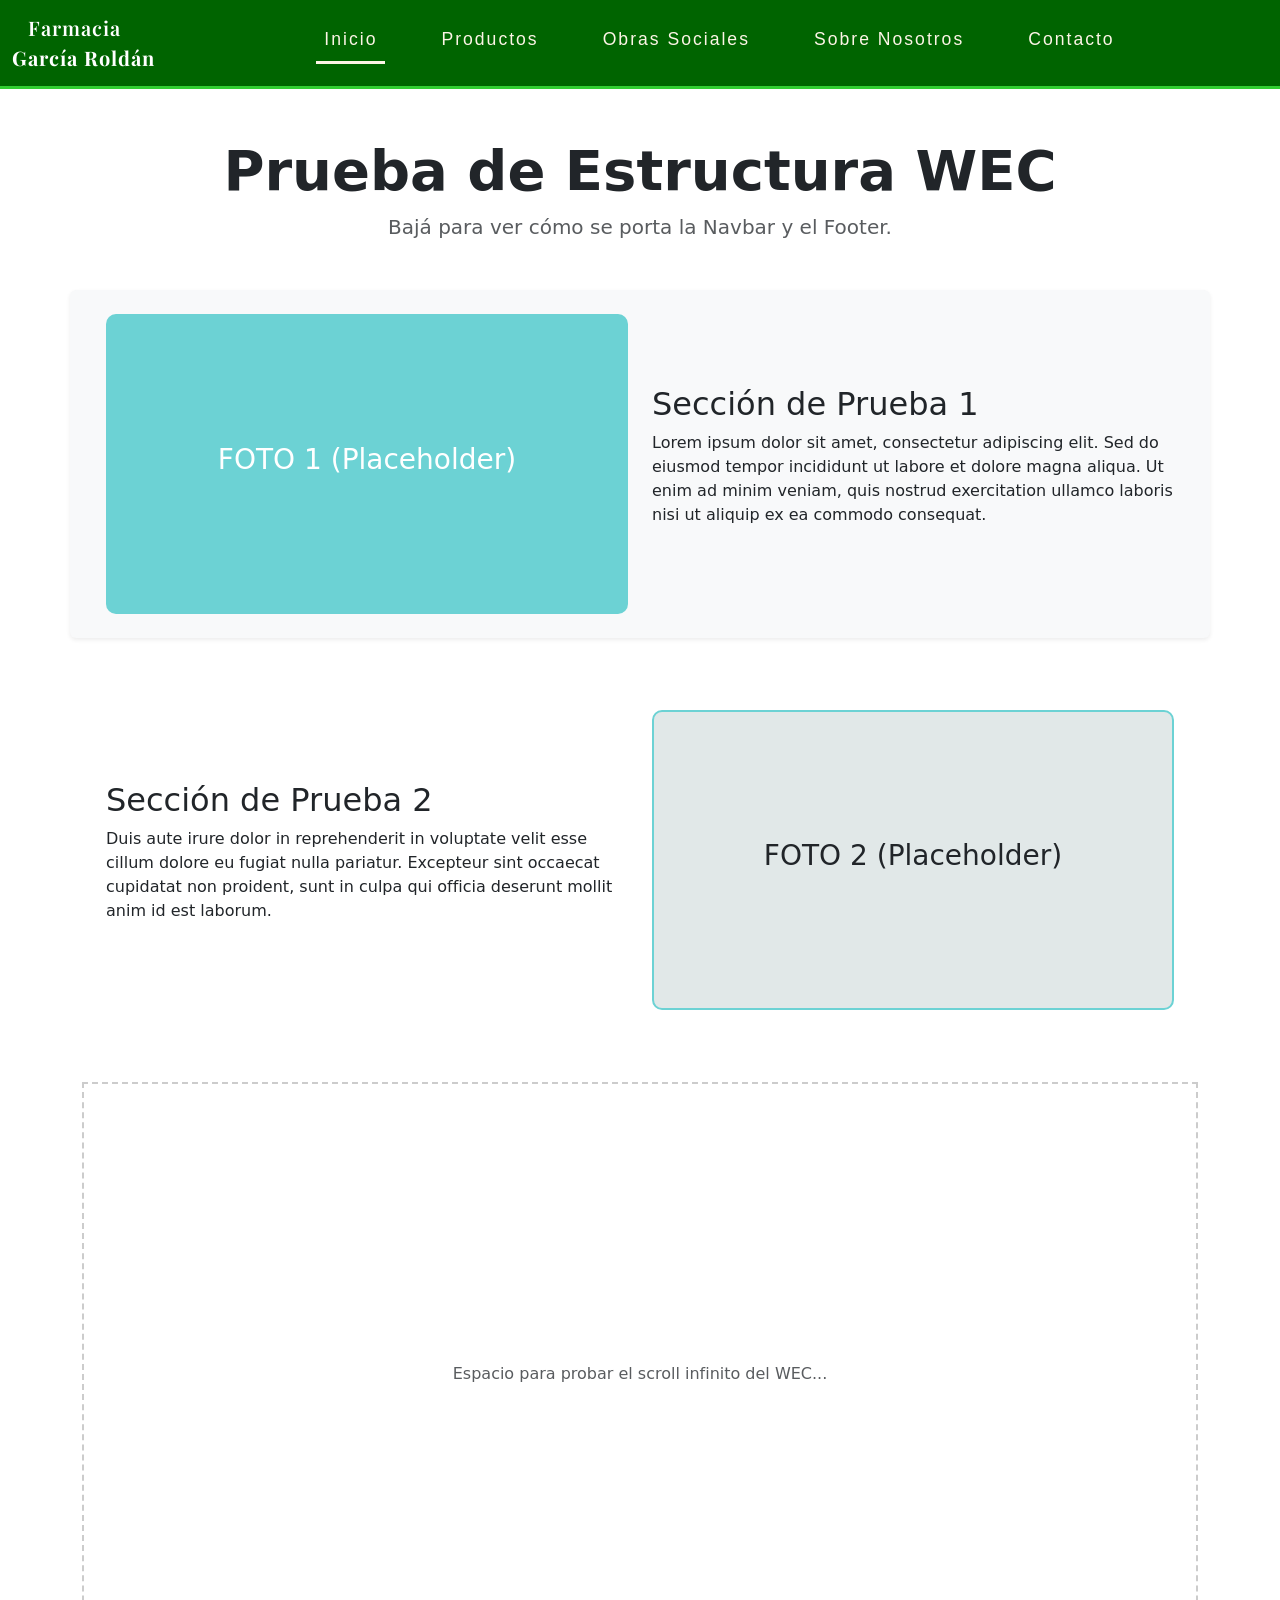
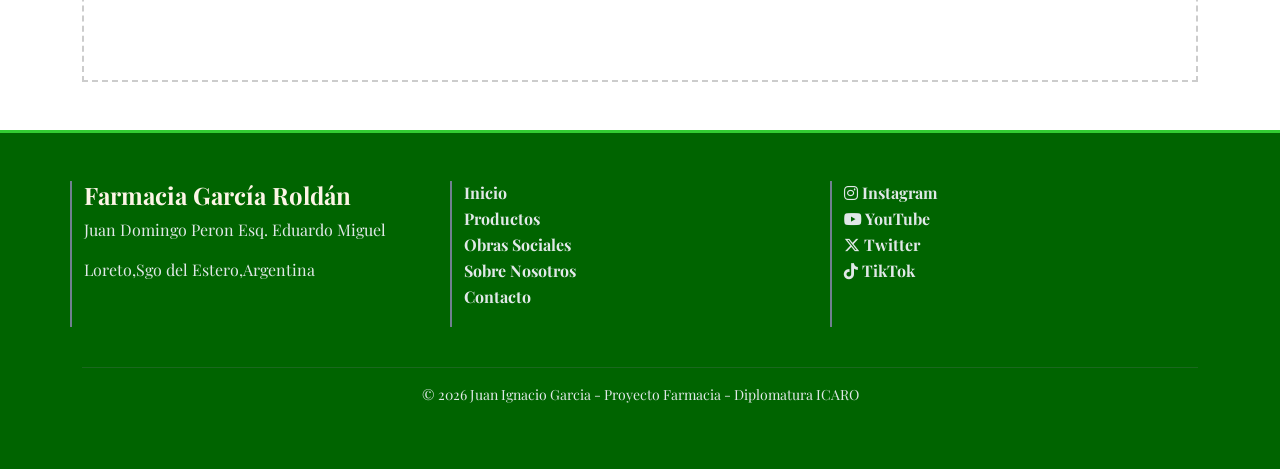
==== index.html @ 58ae5228 "footer y header + prueba del index(Lorem Ipsum)" ====
<!DOCTYPE html>
<html lang="es">
<head>
    <meta charset="UTF-8">
    <meta name="viewport" content="width=device-width, initial-scale=1.0">
    <title>Farmacia Garcia Roldan-Inicio</title>
    <link href="https://cdn.jsdelivr.net/npm/bootstrap@5.3.8/dist/css/bootstrap.min.css" rel="stylesheet" integrity="sha384-sRIl4kxILFvY47J16cr9ZwB07vP4J8+LH7qKQnuqkuIAvNWLzeN8tE5YBujZqJLB" crossorigin="anonymous">
    <link rel="stylesheet" href="styles.css">
    <link rel="stylesheet" href="https://cdnjs.cloudflare.com/ajax/libs/font-awesome/6.5.1/css/all.min.css">
    <link rel="preconnect" href="https://fonts.googleapis.com">
    <link rel="preconnect" href="https://fonts.gstatic.com" crossorigin>
    <link href="https://fonts.googleapis.com/css2?family=Playfair+Display:ital,wght@0,400..900;1,400..900&display=swap" rel="stylesheet">
</head>
<body>
    <header>
        <nav class="navbar navbar-expand-lg navbar-farmacia sticky-top">
            <div class="container-fluid">
                <a class="navbar-brand" href="index.html">
                    <span class="ps-3">Farmacia</span> <br>
                    <span class="fw-bold">García Roldán</span>
                </a>
                
                <button class="navbar-toggler" type="button" data-bs-toggle="collapse" data-bs-target="#navbarSupportedContent" aria-controls="navbarSupportedContent" aria-expanded="false" aria-label="Toggle navigation">
                    <span class="navbar-toggler-icon"></span>
                </button>
                <div class="collapse navbar-collapse justify-content-center" id="navbarSupportedContent">
                   <ul class="navbar-nav mx-auto mb-1 mb-lg-1">
                        <li class="nav-item px-4">
                            <a class="nav-link active" aria-current="page" href="index.html">Inicio</a>
                        </li>
                        <li class="nav-item px-4">
                                <a class="nav-link" href="productos.html">Productos</a>
                        </li>
                        <li class="nav-item px-4">
                                <a class="nav-link" href="obras-sociales.html">Obras Sociales</a>
                        </li>
                        <li class="nav-item px-4">
                                <a class="nav-link" href="sobre-nosotros.html">Sobre Nosotros</a>
                        </li>
                        <li class="nav-item px-4">
                                <a class="nav-link" href="contacto.html">Contacto</a>
                        </li>
                    </ul>
                </div>
            </div>
        </nav>
    </header>
    <body>
        <main class="container my-5">
    <div class="text-center mb-5">
        <h1 class="display-4 fw-bold text-wec-azul">Prueba de Estructura WEC</h1>
        <p class="lead text-muted">Bajá para ver cómo se porta la Navbar y el Footer.</p>
    </div>

    <div class="row align-items-center mb-5 bg-light p-4 rounded shadow-sm">
        <div class="col-md-6">
            <div style="height: 300px; background-color: #6CD2D4; border-radius: 10px; display: flex; align-items: center; justify-content: center; color: white;">
                <h3>FOTO 1 (Placeholder)</h3>
            </div>
        </div>
        <div class="col-md-6">
            <h2>Sección de Prueba 1</h2>
            <p>Lorem ipsum dolor sit amet, consectetur adipiscing elit. Sed do eiusmod tempor incididunt ut labore et dolore magna aliqua. Ut enim ad minim veniam, quis nostrud exercitation ullamco laboris nisi ut aliquip ex ea commodo consequat.</p>
        </div>
    </div>

    <div class="row align-items-center mb-5 p-4">
        <div class="col-md-6 order-md-2">
            <div style="height: 300px; background-color: #E1E8E8; border-radius: 10px; border: 2px solid #6CD2D4; display: flex; align-items: center; justify-content: center;">
                <h3>FOTO 2 (Placeholder)</h3>
            </div>
        </div>
        <div class="col-md-6 order-md-1">
            <h2>Sección de Prueba 2</h2>
            <p>Duis aute irure dolor in reprehenderit in voluptate velit esse cillum dolore eu fugiat nulla pariatur. Excepteur sint occaecat cupidatat non proident, sunt in culpa qui officia deserunt mollit anim id est laborum.</p>
        </div>
    </div>

    <div style="height: 600px; border: 2px dashed #ccc;" class="d-flex align-items-center justify-content-center my-5">
        <p class="text-muted italic">Espacio para probar el scroll infinito del WEC...</p>
    </div>
</main>
    </body>
    <footer class="footer-farmacia mt-auto py-5">
        <div class="container">
            <div class="row">
                <div class="col-md-4 text-center text-md-start mb-4 mb-md-0">
                    <h4 class="fw-bold">Farmacia García Roldán</h4>
                    <p>Juan Domingo Peron Esq. Eduardo Miguel</p>
                    <p>Loreto,Sgo del Estero,Argentina</p>
                </div>
                <div class="col-md-4 text-center text-md-start mb-4 mb-md-0">
                    <ul class="list-unstyled">
                        <li><a href="index.html">Inicio</a></li>
                        <li><a href="">Productos</a></li>
                        <li><a href="">Obras Sociales</a></li>
                        <li><a href="">Sobre Nosotros</a></li>
                        <li><a href="">Contacto</a></li>
                    </ul>
                </div>
                <div class="col-md-4 text-center text-md-start mb-4 mb-md-0">
                    <ul class="list-unstyled">
                        <li><a href="#"><i class="fa-brands fa-instagram"></i> Instagram</a></li>
                        <li><a href="#"><i class="fa-brands fa-youtube"></i> YouTube</a></li>
                        <li><a href="#"><i class="fa-brands fa-x-twitter"></i> Twitter</a></li>
                        <li><a href="#"><i class="fa-brands fa-tiktok"></i> TikTok</a></li>
                    </ul>
                </div>
            </div>
            <div class="row">
                <div class="col-12 text-center mt-4">
                    <hr class="border-secondary opacity-25"> <p class="small">&copy; 2026 Juan Ignacio Garcia - Proyecto Farmacia - Diplomatura ICARO</p>
                </div>
            </div>
        </div>

    </footer>


    <script src="https://cdn.jsdelivr.net/npm/bootstrap@5.3.8/dist/js/bootstrap.bundle.min.js" integrity="sha384-FKyoEForCGlyvwx9Hj09JcYn3nv7wiPVlz7YYwJrWVcXK/BmnVDxM+D2scQbITxI" crossorigin="anonymous"></script>
</body>
</html>
---- styles.css ----
* {
    margin: 0;
    padding: 0;
    box-sizing: border-box;
}
:root {
    /* COLORES EXTRAÍDOS DE LA FOTO REAL */
    --verde-fachada: #32CD32;    /* El verde vibrante/loro de las paredes */
    --verde-oscuro: #006400;     /* El verde pino del cartel y el toldo */
    --gris-azulejo: #708090;     /* El gris azulado de la base de la pared */

    /* TONOS DE CONTRASTE Y FONDO */
    --crema-fondo: #FDF5E6;      /* El Marfil/Crema (Old Lace) para el body */
    --blanco-puro: #FFFFFF;      /* Para textos sobre fondo oscuro */
    --negro-suave: #333333;      /* Para que el texto no sea un negro tan duro */
    
    /* ACENTOS DE BOOTSTRAP REESCRITOS */
    --bs-primary: var(--verde-fachada);
    --bs-dark: var(--verde-oscuro);
    --marfil-letras: #FDF5E6; /* El tono crema para el texto */
    --fondo-sitio: #F8F9FA;   /* Un blanco grisáceo para que el fondo sea claro */
    --fuente-logo: "Playfair Display", serif;
}
.navbar-farmacia{
    background-color: #006400;
    border-bottom: solid 3px #32CD32;
}

.navbar-farmacia .navbar-brand{
    color:var(--blanco-puro);
    font-weight: 600;
    transition: transform 0.3s ease;
    font-family: var(--fuente-logo);
    letter-spacing: 1px;
}

.navbar-farmacia .navbar-brand:hover{
    transform: scale(1.05);
}

.navbar-farmacia .nav-link{
   color:var(--marfil-letras);
   font-family: 'Segoe UI', Tahoma, Geneva, Verdana, sans-serif;
   font-size: 1.1rem;
   border-bottom: 3px solid transparent;
   transition: 0.2s ease;
   font-weight: 500;
   letter-spacing: 2px;
}

.navbar-farmacia .nav-link.active{
    border-bottom: 3px solid #FDF5E6;
    color: #FDF5E6;
}

.navbar-farmacia .nav-link:hover{
    color: #FFFFFF;
    border-bottom: 3px solid #FFFFFF;
}

.navbar-farmacia .navbar-toggler{
   border:none;
   box-shadow: none;
   padding: 5px;
}

.footer-farmacia{
    background-color: var(--verde-oscuro);
    border-top: 3px solid var(--verde-fachada);
}


.footer-farmacia h4{
    font-family: var(--fuente-logo);
    color: var(--crema-fondo);
    font-weight: 500;
}

.footer-farmacia{
    color: #E1E8E8;
    font-family: var(--fuente-logo);
}

.footer-farmacia ul li a{
    color: #E1E8E8;
    display: inline-block;
    font-weight: 700;
    text-decoration: none;
    transition: transform 0.3s ease;
    padding-bottom: 2px;
}


.footer-farmacia ul li a:hover{
    color: #FFFFFF;
    transform: scale(1.1);
}
.footer-farmacia .col-md-4{
    border-left: solid 2px var(--gris-azulejo);
}

.footer-wec .col-12{
    color: #E1E8E8;
    font-weight: 600;
}
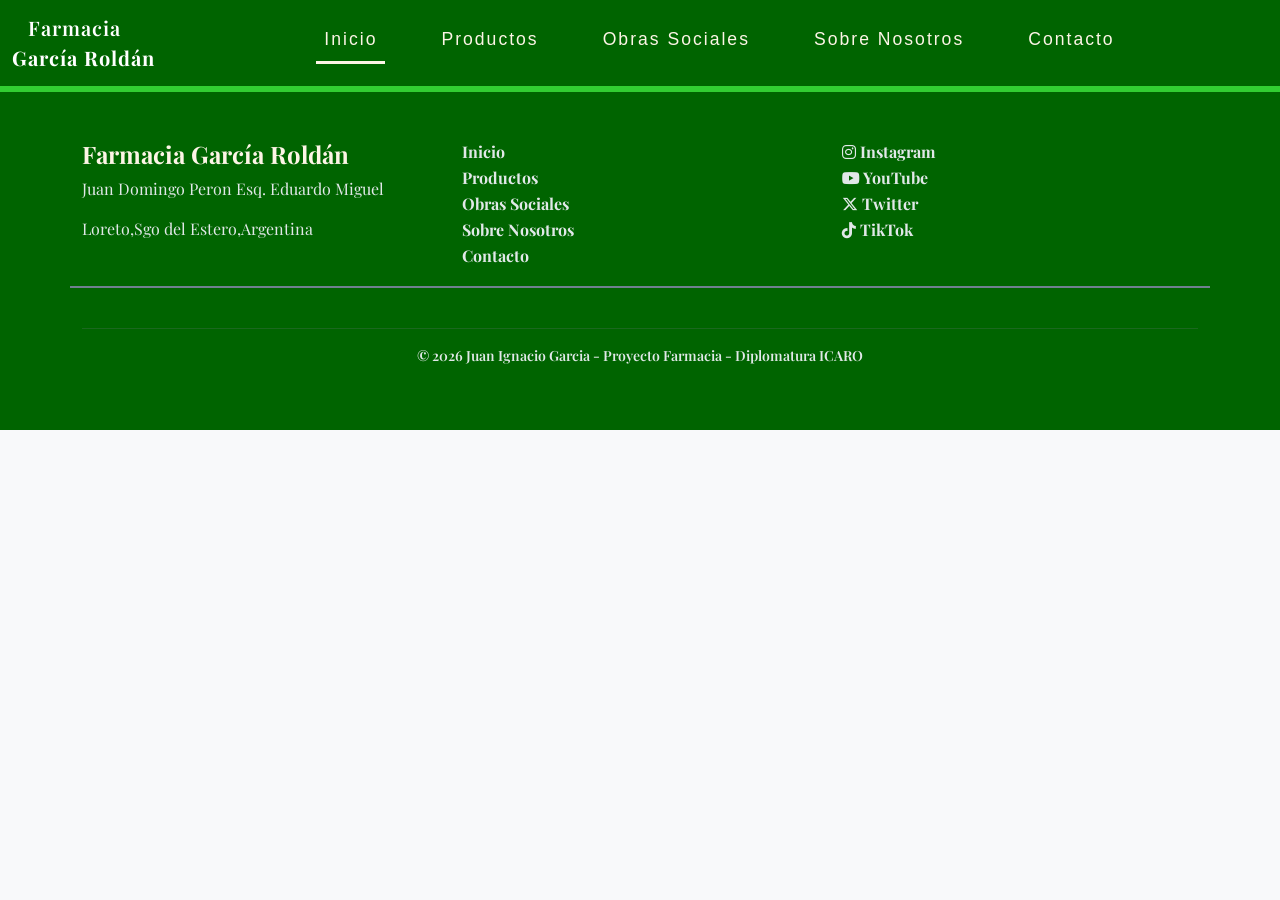
==== commit 21300dde: "Pagina de contacto" ====
--- a/index.html
+++ b/index.html
@@ -45,42 +45,6 @@
             </div>
         </nav>
     </header>
-    <body>
-        <main class="container my-5">
-    <div class="text-center mb-5">
-        <h1 class="display-4 fw-bold text-wec-azul">Prueba de Estructura WEC</h1>
-        <p class="lead text-muted">Bajá para ver cómo se porta la Navbar y el Footer.</p>
-    </div>
-
-    <div class="row align-items-center mb-5 bg-light p-4 rounded shadow-sm">
-        <div class="col-md-6">
-            <div style="height: 300px; background-color: #6CD2D4; border-radius: 10px; display: flex; align-items: center; justify-content: center; color: white;">
-                <h3>FOTO 1 (Placeholder)</h3>
-            </div>
-        </div>
-        <div class="col-md-6">
-            <h2>Sección de Prueba 1</h2>
-            <p>Lorem ipsum dolor sit amet, consectetur adipiscing elit. Sed do eiusmod tempor incididunt ut labore et dolore magna aliqua. Ut enim ad minim veniam, quis nostrud exercitation ullamco laboris nisi ut aliquip ex ea commodo consequat.</p>
-        </div>
-    </div>
-
-    <div class="row align-items-center mb-5 p-4">
-        <div class="col-md-6 order-md-2">
-            <div style="height: 300px; background-color: #E1E8E8; border-radius: 10px; border: 2px solid #6CD2D4; display: flex; align-items: center; justify-content: center;">
-                <h3>FOTO 2 (Placeholder)</h3>
-            </div>
-        </div>
-        <div class="col-md-6 order-md-1">
-            <h2>Sección de Prueba 2</h2>
-            <p>Duis aute irure dolor in reprehenderit in voluptate velit esse cillum dolore eu fugiat nulla pariatur. Excepteur sint occaecat cupidatat non proident, sunt in culpa qui officia deserunt mollit anim id est laborum.</p>
-        </div>
-    </div>
-
-    <div style="height: 600px; border: 2px dashed #ccc;" class="d-flex align-items-center justify-content-center my-5">
-        <p class="text-muted italic">Espacio para probar el scroll infinito del WEC...</p>
-    </div>
-</main>
-    </body>
     <footer class="footer-farmacia mt-auto py-5">
         <div class="container">
             <div class="row">
--- a/styles.css
+++ b/styles.css
@@ -20,10 +20,11 @@
     --marfil-letras: #FDF5E6; /* El tono crema para el texto */
     --fondo-sitio: #F8F9FA;   /* Un blanco grisáceo para que el fondo sea claro */
     --fuente-logo: "Playfair Display", serif;
+    --fuente-hero: "Roboto",serif;
 }
 .navbar-farmacia{
     background-color: #006400;
-    border-bottom: solid 3px #32CD32;
+    border-bottom: solid 3px var(--verde-fachada);
 }
 
 .navbar-farmacia .navbar-brand{
@@ -64,6 +65,120 @@
    padding: 5px;
 }
 
+body{
+    background-color: var(--fondo-sitio);
+}
+
+.hero-contacto{
+    background-color: #2D6A4F;
+    border-top: 2px solid var(--negro-suave);
+    border-bottom: 2px solid var(--negro-suave);
+    box-shadow: 0 12px 20px -8px rgba(50, 205, 50, 0.5);
+}
+
+.hero-contacto p{
+    color: var(--crema-fondo);
+    font-weight: 600;
+}
+
+.hero-contacto h1{
+    color: var(--marfil-letras);
+    font-family: var(--fuente-hero);
+    font-weight:700;
+}
+
+
+.card-formulario{
+    background-color: var(--crema-fondo);
+    border-radius: 30px;
+    border: 1px solid var(--verde-oscuro);
+}
+
+.card-formulario .btn-success{
+    background-color: var(--verde-fachada);
+    color: #050101;
+    font-weight: 600;
+    border: 1px solid var(--verde-oscuro);
+    transition: 0,3s;
+}
+
+.card-formulario .btn-success:hover{
+    background-color: var(--verde-oscuro);
+    color: var(--marfil-letras);
+    transform: translateY(-2px);
+}
+
+.card-contacto{
+    background-color: var(--blanco-puro);
+    padding: 20px;
+    border-radius: 15px;
+    border: 1px solid transparent;
+    transition: all 0.3s ease;
+    box-shadow: 0 4px 10px rgba(0, 0, 0, 0.05), 
+                0 8px 25px rgba(50, 205, 50, 0.1);
+}
+
+.card-contacto:hover{
+    transform: translateY(-5px);
+    border: 1px solid var(--verde-fachada);
+    box-shadow: 0 6px 15px rgba(0, 0, 0, 0.1), 
+                0 15px 40px rgba(50, 205, 50, 0.25);
+}
+
+.card-contacto i{
+    color: var(--verde-fachada);
+    font-size: 1.8rem;
+    width: 40px;
+    text-align: center;
+    text-shadow: 0 0 10px rgba(50, 205, 50, 0.3);
+    transition: transform 0.3s ease;
+}
+
+.card-contacto i:hover{
+    transform: scale(1.2) rotate(-5px);
+    color: #28a745;
+}
+
+.card-contacto span{
+    color: #2c3e50;
+    font-size: 1.05rem;
+    margin-left: 10px;
+    letter-spacing: 0.5px;
+}
+
+.card-contacto .small{
+    display: block;
+    margin-top: 5px;
+    padding-left: 50px;
+    letter-spacing: 0.5px;
+}
+
+.card-mapa{
+    background-color: var(--blanco-puro);
+    padding:0;
+    overflow: hidden;
+    border: solid 1px var(--verde-fachada);
+    border-radius: 15px;
+    transition: all 0.3s ease;
+    box-shadow: 0 4px 10px rgba(0, 0, 0, 0.05), 
+                0 8px 25px rgba(50, 205, 50, 0.1);
+}
+
+.card-mapa:hover{
+    transform: translateY(-5px);
+    box-shadow: 0 6px 15px rgba(0, 0, 0, 0.1), 
+                0 15px 40px rgba(50, 205, 50, 0.25);
+}
+.card-mapa iframe {
+    pointer-events: none; 
+    filter: grayscale(15%) contrast(90%); 
+    transition: all 0.5s ease;
+}
+.card-mapa:active iframe,
+.card-mapa:hover iframe {
+    pointer-events: auto;
+    filter: grayscale(0%) contrast(100%); /* Recupera el color */
+}
 .footer-farmacia{
     background-color: var(--verde-oscuro);
     border-top: 3px solid var(--verde-fachada);
@@ -96,10 +211,10 @@
     transform: scale(1.1);
 }
 .footer-farmacia .col-md-4{
-    border-left: solid 2px var(--gris-azulejo);
-}
-
-.footer-wec .col-12{
+    border-bottom: solid 2px var(--gris-azulejo);
+}
+
+.footer-farmacia .col-12{
     color: #E1E8E8;
     font-weight: 600;
 }
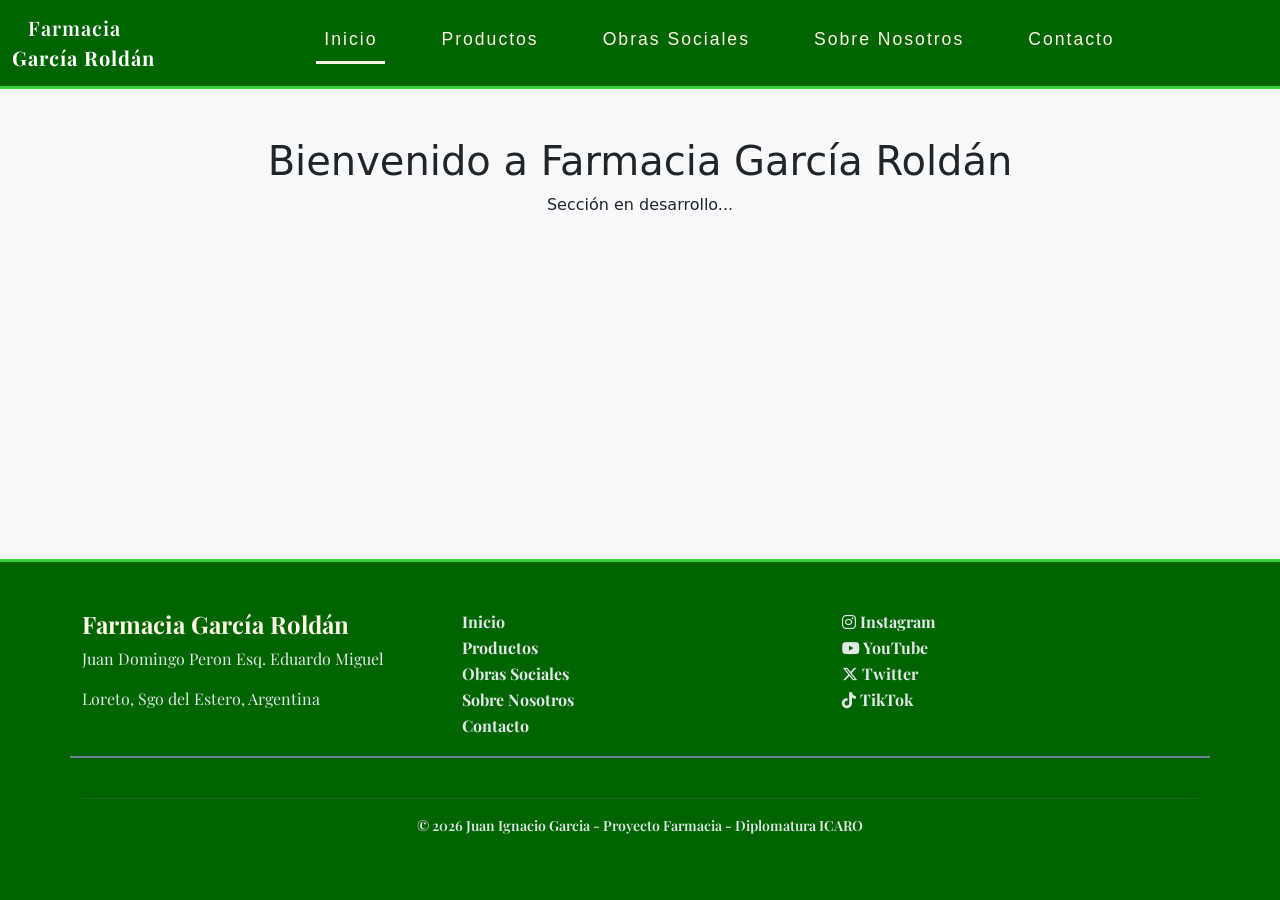
==== commit 4d1adb69: "Refactor: Navegacion completa entre 5 secciones, limpieza de elementos utilizados y estructura base:" ====
--- a/index.html
+++ b/index.html
@@ -1,86 +1,131 @@
-<!DOCTYPE html>
+<!doctype html>
 <html lang="es">
-<head>
-    <meta charset="UTF-8">
-    <meta name="viewport" content="width=device-width, initial-scale=1.0">
-    <title>Farmacia Garcia Roldan-Inicio</title>
-    <link href="https://cdn.jsdelivr.net/npm/bootstrap@5.3.8/dist/css/bootstrap.min.css" rel="stylesheet" integrity="sha384-sRIl4kxILFvY47J16cr9ZwB07vP4J8+LH7qKQnuqkuIAvNWLzeN8tE5YBujZqJLB" crossorigin="anonymous">
-    <link rel="stylesheet" href="styles.css">
-    <link rel="stylesheet" href="https://cdnjs.cloudflare.com/ajax/libs/font-awesome/6.5.1/css/all.min.css">
-    <link rel="preconnect" href="https://fonts.googleapis.com">
-    <link rel="preconnect" href="https://fonts.gstatic.com" crossorigin>
-    <link href="https://fonts.googleapis.com/css2?family=Playfair+Display:ital,wght@0,400..900;1,400..900&display=swap" rel="stylesheet">
-</head>
-<body>
+  <head>
+    <meta charset="UTF-8" />
+    <meta name="viewport" content="width=device-width, initial-scale=1.0" />
+    <title>Farmacia Garcia Roldan - Inicio</title>
+    <link
+      href="https://cdn.jsdelivr.net/npm/bootstrap@5.3.3/dist/css/bootstrap.min.css"
+      rel="stylesheet"
+    />
+    <link rel="stylesheet" href="styles.css" />
+    <link
+      rel="stylesheet"
+      href="https://cdnjs.cloudflare.com/ajax/libs/font-awesome/6.5.1/css/all.min.css"
+    />
+    <link rel="preconnect" href="https://fonts.googleapis.com" />
+    <link rel="preconnect" href="https://fonts.gstatic.com" crossorigin />
+    <link
+      href="https://fonts.googleapis.com/css2?family=Playfair+Display:ital,wght@0,400..900;1,400..900&display=swap"
+      rel="stylesheet"
+    />
+  </head>
+  <body class="d-flex flex-column min-vh-100">
     <header>
-        <nav class="navbar navbar-expand-lg navbar-farmacia sticky-top">
-            <div class="container-fluid">
-                <a class="navbar-brand" href="index.html">
-                    <span class="ps-3">Farmacia</span> <br>
-                    <span class="fw-bold">García Roldán</span>
-                </a>
-                
-                <button class="navbar-toggler" type="button" data-bs-toggle="collapse" data-bs-target="#navbarSupportedContent" aria-controls="navbarSupportedContent" aria-expanded="false" aria-label="Toggle navigation">
-                    <span class="navbar-toggler-icon"></span>
-                </button>
-                <div class="collapse navbar-collapse justify-content-center" id="navbarSupportedContent">
-                   <ul class="navbar-nav mx-auto mb-1 mb-lg-1">
-                        <li class="nav-item px-4">
-                            <a class="nav-link active" aria-current="page" href="index.html">Inicio</a>
-                        </li>
-                        <li class="nav-item px-4">
-                                <a class="nav-link" href="productos.html">Productos</a>
-                        </li>
-                        <li class="nav-item px-4">
-                                <a class="nav-link" href="obras-sociales.html">Obras Sociales</a>
-                        </li>
-                        <li class="nav-item px-4">
-                                <a class="nav-link" href="sobre-nosotros.html">Sobre Nosotros</a>
-                        </li>
-                        <li class="nav-item px-4">
-                                <a class="nav-link" href="contacto.html">Contacto</a>
-                        </li>
-                    </ul>
-                </div>
-            </div>
-        </nav>
+      <nav class="navbar navbar-expand-lg navbar-farmacia sticky-top">
+        <div class="container-fluid">
+          <a class="navbar-brand" href="index.html">
+            <span class="ps-3">Farmacia</span> <br />
+            <span class="fw-bold">García Roldán</span>
+          </a>
+
+          <button
+            class="navbar-toggler"
+            type="button"
+            data-bs-toggle="collapse"
+            data-bs-target="#navbarSupportedContent"
+            aria-controls="navbarSupportedContent"
+            aria-expanded="false"
+            aria-label="Toggle navigation"
+          >
+            <span class="navbar-toggler-icon"></span>
+          </button>
+
+          <div
+            class="collapse navbar-collapse justify-content-center"
+            id="navbarSupportedContent"
+          >
+            <ul class="navbar-nav mx-auto mb-1 mb-lg-1">
+              <li class="nav-item px-4">
+                <a class="nav-link active" aria-current="page" href="index.html"
+                  >Inicio</a
+                >
+              </li>
+              <li class="nav-item px-4">
+                <a class="nav-link" href="pages/productos.html">Productos</a>
+              </li>
+              <li class="nav-item px-4">
+                <a class="nav-link" href="pages/obras-sociales.html"
+                  >Obras Sociales</a
+                >
+              </li>
+              <li class="nav-item px-4">
+                <a class="nav-link" href="pages/sobre-nosotros.html"
+                  >Sobre Nosotros</a
+                >
+              </li>
+              <li class="nav-item px-4">
+                <a class="nav-link" href="pages/contacto.html">Contacto</a>
+              </li>
+            </ul>
+          </div>
+        </div>
+      </nav>
     </header>
-    <footer class="footer-farmacia mt-auto py-5">
-        <div class="container">
-            <div class="row">
-                <div class="col-md-4 text-center text-md-start mb-4 mb-md-0">
-                    <h4 class="fw-bold">Farmacia García Roldán</h4>
-                    <p>Juan Domingo Peron Esq. Eduardo Miguel</p>
-                    <p>Loreto,Sgo del Estero,Argentina</p>
-                </div>
-                <div class="col-md-4 text-center text-md-start mb-4 mb-md-0">
-                    <ul class="list-unstyled">
-                        <li><a href="index.html">Inicio</a></li>
-                        <li><a href="">Productos</a></li>
-                        <li><a href="">Obras Sociales</a></li>
-                        <li><a href="">Sobre Nosotros</a></li>
-                        <li><a href="">Contacto</a></li>
-                    </ul>
-                </div>
-                <div class="col-md-4 text-center text-md-start mb-4 mb-md-0">
-                    <ul class="list-unstyled">
-                        <li><a href="#"><i class="fa-brands fa-instagram"></i> Instagram</a></li>
-                        <li><a href="#"><i class="fa-brands fa-youtube"></i> YouTube</a></li>
-                        <li><a href="#"><i class="fa-brands fa-x-twitter"></i> Twitter</a></li>
-                        <li><a href="#"><i class="fa-brands fa-tiktok"></i> TikTok</a></li>
-                    </ul>
-                </div>
-            </div>
-            <div class="row">
-                <div class="col-12 text-center mt-4">
-                    <hr class="border-secondary opacity-25"> <p class="small">&copy; 2026 Juan Ignacio Garcia - Proyecto Farmacia - Diplomatura ICARO</p>
-                </div>
-            </div>
+
+    <main class="flex-grow-1">
+      <div class="container mt-5 text-center">
+        <h1>Bienvenido a Farmacia García Roldán</h1>
+        <p>Sección en desarrollo...</p>
+      </div>
+    </main>
+
+    <footer class="footer-farmacia py-5">
+      <div class="container">
+        <div class="row">
+          <div class="col-md-4 text-center text-md-start mb-4 mb-md-0">
+            <h4 class="fw-bold">Farmacia García Roldán</h4>
+            <p>Juan Domingo Peron Esq. Eduardo Miguel</p>
+            <p>Loreto, Sgo del Estero, Argentina</p>
+          </div>
+          <div class="col-md-4 text-center text-md-start mb-4 mb-md-0">
+            <ul class="list-unstyled">
+              <li><a href="index.html">Inicio</a></li>
+              <li><a href="pages/productos.html">Productos</a></li>
+              <li><a href="pages/obras-sociales.html">Obras Sociales</a></li>
+              <li><a href="pages/sobre-nosotros.html">Sobre Nosotros</a></li>
+              <li><a href="pages/contacto.html">Contacto</a></li>
+            </ul>
+          </div>
+          <div class="col-md-4 text-center text-md-start mb-4 mb-md-0">
+            <ul class="list-unstyled">
+              <li>
+                <a href="#"><i class="fa-brands fa-instagram"></i> Instagram</a>
+              </li>
+              <li>
+                <a href="#"><i class="fa-brands fa-youtube"></i> YouTube</a>
+              </li>
+              <li>
+                <a href="#"><i class="fa-brands fa-x-twitter"></i> Twitter</a>
+              </li>
+              <li>
+                <a href="#"><i class="fa-brands fa-tiktok"></i> TikTok</a>
+              </li>
+            </ul>
+          </div>
         </div>
-
+        <div class="row">
+          <div class="col-12 text-center mt-4">
+            <hr class="border-secondary opacity-25" />
+            <p class="small">
+              &copy; 2026 Juan Ignacio Garcia - Proyecto Farmacia - Diplomatura
+              ICARO
+            </p>
+          </div>
+        </div>
+      </div>
     </footer>
 
-
-    <script src="https://cdn.jsdelivr.net/npm/bootstrap@5.3.8/dist/js/bootstrap.bundle.min.js" integrity="sha384-FKyoEForCGlyvwx9Hj09JcYn3nv7wiPVlz7YYwJrWVcXK/BmnVDxM+D2scQbITxI" crossorigin="anonymous"></script>
-</body>
-</html>+    <script src="https://cdn.jsdelivr.net/npm/bootstrap@5.3.3/dist/js/bootstrap.bundle.min.js"></script>
+  </body>
+</html>
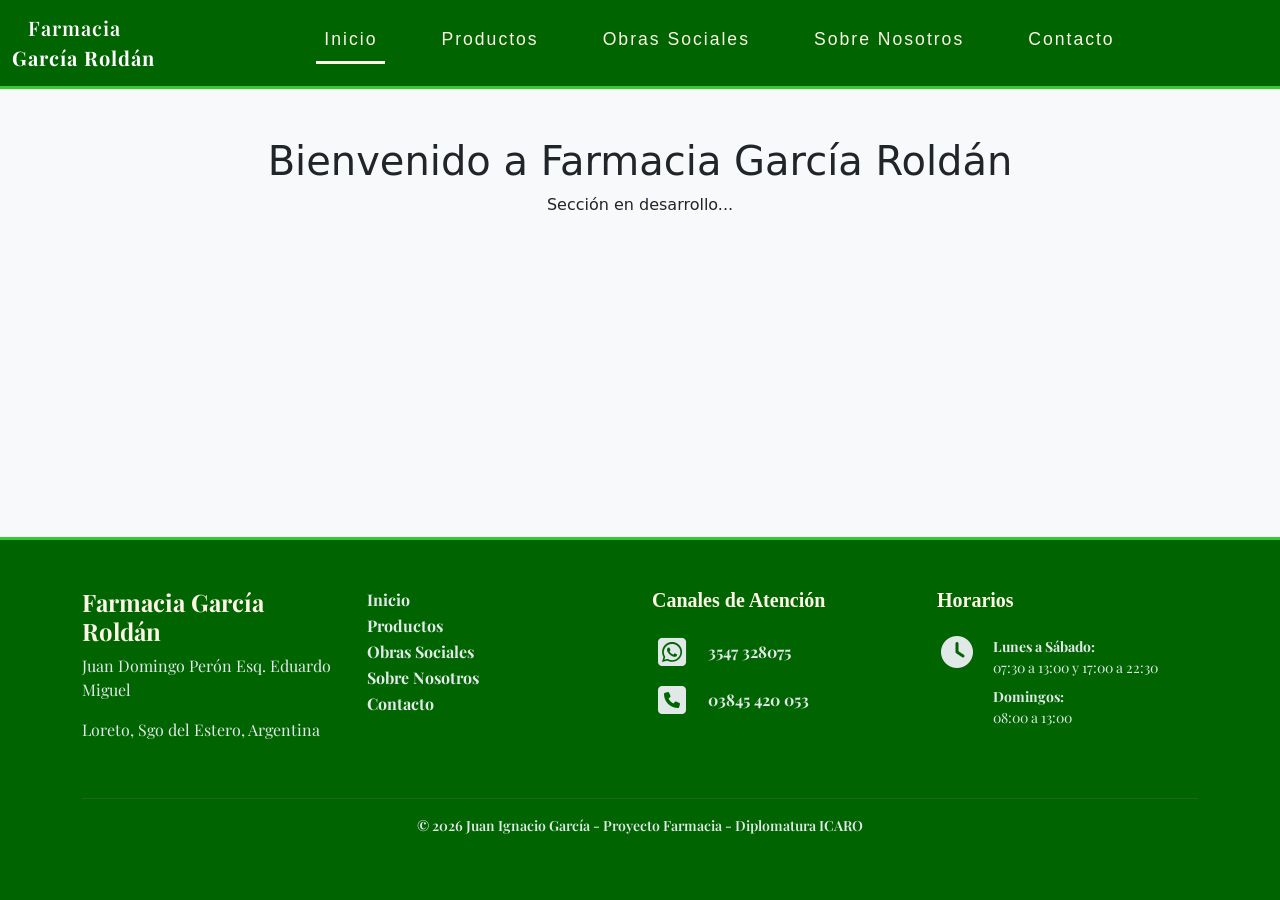
==== commit b05ffc87: "style: rediseño de sección contacto y reestructura de footer a 4 columnas" ====
--- a/index.html
+++ b/index.html
@@ -80,46 +80,62 @@
       </div>
     </main>
 
-    <footer class="footer-farmacia py-5">
+    <footer class="footer-farmacia mt-auto py-5">
       <div class="container">
         <div class="row">
-          <div class="col-md-4 text-center text-md-start mb-4 mb-md-0">
+          <div class="col-md-3 text-center text-md-start mb-4 mb-md-0">
             <h4 class="fw-bold">Farmacia García Roldán</h4>
-            <p>Juan Domingo Peron Esq. Eduardo Miguel</p>
+            <p>Juan Domingo Perón Esq. Eduardo Miguel</p>
             <p>Loreto, Sgo del Estero, Argentina</p>
           </div>
-          <div class="col-md-4 text-center text-md-start mb-4 mb-md-0">
+
+          <div class="col-md-3 text-center text-md-start mb-4 mb-md-0">
             <ul class="list-unstyled">
-              <li><a href="index.html">Inicio</a></li>
-              <li><a href="pages/productos.html">Productos</a></li>
-              <li><a href="pages/obras-sociales.html">Obras Sociales</a></li>
-              <li><a href="pages/sobre-nosotros.html">Sobre Nosotros</a></li>
-              <li><a href="pages/contacto.html">Contacto</a></li>
+              <li><a href="../index.html">Inicio</a></li>
+              <li><a href="productos.html">Productos</a></li>
+              <li><a href="obras-sociales.html">Obras Sociales</a></li>
+              <li><a href="sobre-nosotros.html">Sobre Nosotros</a></li>
+              <li><a href="contacto.html">Contacto</a></li>
             </ul>
           </div>
-          <div class="col-md-4 text-center text-md-start mb-4 mb-md-0">
-            <ul class="list-unstyled">
-              <li>
-                <a href="#"><i class="fa-brands fa-instagram"></i> Instagram</a>
-              </li>
-              <li>
-                <a href="#"><i class="fa-brands fa-youtube"></i> YouTube</a>
-              </li>
-              <li>
-                <a href="#"><i class="fa-brands fa-x-twitter"></i> Twitter</a>
-              </li>
-              <li>
-                <a href="#"><i class="fa-brands fa-tiktok"></i> TikTok</a>
-              </li>
-            </ul>
+
+          <div class="col-md-3 text-center text-md-start mb-4 mb-md-0">
+            <h5 class="fw-bold mb-4">Canales de Atención</h5>
+            <div class="d-inline-block text-start">
+              <div class="mb-3 d-flex align-items-center">
+                <i
+                  class="fa-brands fa-square-whatsapp fa-2x me-3 fixed-width"
+                ></i>
+                <span class="fw-bold">3547 328075</span>
+              </div>
+              <div class="mb-3 d-flex align-items-center">
+                <i class="fa-solid fa-square-phone fa-2x me-3 fixed-width"></i>
+                <span class="fw-bold">03845 420 053</span>
+              </div>
+            </div>
+          </div>
+
+          <div class="col-md-3 text-center text-md-start mb-5 mb-md-0">
+            <h5 class="fw-bold mb-4">Horarios</h5>
+            <div class="d-inline-block text-start">
+              <div class="d-flex align-items-start mb-4">
+                <i class="fa-solid fa-clock fa-2x me-3 fixed-width"></i>
+                <div>
+                  <p class="small fw-bold mb-0">Lunes a Sábado:</p>
+                  <p class="small mb-2">07:30 a 13:00 y 17:00 a 22:30</p>
+                  <p class="small fw-bold mb-0">Domingos:</p>
+                  <p class="small mb-0">08:00 a 13:00</p>
+                </div>
+              </div>
+            </div>
           </div>
         </div>
+
         <div class="row">
           <div class="col-12 text-center mt-4">
             <hr class="border-secondary opacity-25" />
             <p class="small">
-              &copy; 2026 Juan Ignacio Garcia - Proyecto Farmacia - Diplomatura
-              ICARO
+              © 2026 Juan Ignacio García - Proyecto Farmacia - Diplomatura ICARO
             </p>
           </div>
         </div>
--- a/styles.css
+++ b/styles.css
@@ -13,6 +13,7 @@
     --crema-fondo: #FDF5E6;      /* El Marfil/Crema (Old Lace) para el body */
     --blanco-puro: #FFFFFF;      /* Para textos sobre fondo oscuro */
     --negro-suave: #333333;      /* Para que el texto no sea un negro tan duro */
+    --fondo-hero:#B7E4C7;
     
     /* ACENTOS DE BOOTSTRAP REESCRITOS */
     --bs-primary: var(--verde-fachada);
@@ -69,29 +70,31 @@
     background-color: var(--fondo-sitio);
 }
 
-.hero-contacto{
-    background-color: #2D6A4F;
+.hero-farmacia{
+    background-color: var(--fondo-hero); 
     border-top: 2px solid var(--negro-suave);
     border-bottom: 2px solid var(--negro-suave);
-    box-shadow: 0 12px 20px -8px rgba(50, 205, 50, 0.5);
-}
-
-.hero-contacto p{
-    color: var(--crema-fondo);
-    font-weight: 600;
-}
-
-.hero-contacto h1{
-    color: var(--marfil-letras);
+    box-shadow: 0 10px 25px -10px rgba(45, 106, 79, 0.3);
+    padding: 60px 0;
     font-family: var(--fuente-hero);
-    font-weight:700;
+}
+
+.hero-farmacia p{
+    color: var(--negro-suave);
+    font-weight: 500;
+}
+
+.hero-farmacia h1{
+    color: var(--negro-suave);
+    font-family: var(--fuente-hero);
+    font-weight:600;
 }
 
 
 .card-formulario{
-    background-color: var(--crema-fondo);
+    background-color: var(--marfil-letras);
     border-radius: 30px;
-    border: 1px solid var(--verde-oscuro);
+    border-left: 5px solid var(--verde-oscuro);
 }
 
 .card-formulario .btn-success{
@@ -99,7 +102,7 @@
     color: #050101;
     font-weight: 600;
     border: 1px solid var(--verde-oscuro);
-    transition: 0,3s;
+    transition: 0.3s;
 }
 
 .card-formulario .btn-success:hover{
@@ -112,7 +115,7 @@
     background-color: var(--blanco-puro);
     padding: 20px;
     border-radius: 15px;
-    border: 1px solid transparent;
+    border-left: 5px solid var(--verde-fachada);
     transition: all 0.3s ease;
     box-shadow: 0 4px 10px rgba(0, 0, 0, 0.05), 
                 0 8px 25px rgba(50, 205, 50, 0.1);
@@ -179,6 +182,64 @@
     pointer-events: auto;
     filter: grayscale(0%) contrast(100%); /* Recupera el color */
 }
+
+
+
+
+.bloque-texto {
+    background-color: var(--blanco-puro); 
+    padding: 2rem;
+    border-radius: 20px;
+    box-shadow: 0 10px 30px rgba(0, 0, 0, 0.05); 
+    border-left: 5px solid var(--verde-fachada); 
+    height: 100%;
+    display: flex;
+    flex-direction: column;
+    justify-content: center;
+    transition: transform 0.3s ease;
+}
+
+.foto-historia {
+    border: 3px solid var(--verde-fachada); 
+    padding: 5px;           
+    background-color: white;
+    transition: all 0.4s ease;
+}
+
+.foto-historia:hover {
+    transform: translateY(-5px); 
+    box-shadow: 0 15px 30px rgba(45, 106, 79, 0.2);
+}
+
+
+.bloque-texto h2 {
+    color: var(--verde-oscuro); 
+    font-weight: 800;
+    font-size: 1.8rem;
+    line-height: 1.2;
+}
+
+.bloque-texto .lead {
+    color: #2D6A4F;
+    font-weight: 500;
+}
+
+.bloque-texto p {
+    color: #495057; 
+    line-height: 1.6;
+}
+
+.link-verde {
+    color: var(--verde-fachada);
+    position: relative;
+    transition: color 0.3s;
+}
+
+.link-verde:hover {
+    color: #1B4332;
+    text-decoration: underline !important;
+}
+
 .footer-farmacia{
     background-color: var(--verde-oscuro);
     border-top: 3px solid var(--verde-fachada);
@@ -187,6 +248,12 @@
 
 .footer-farmacia h4{
     font-family: var(--fuente-logo);
+    color: var(--crema-fondo);
+    font-weight: 500;
+}
+
+.footer-farmacia h5{
+    font-family: var(--fuente-hero);
     color: var(--crema-fondo);
     font-weight: 500;
 }
@@ -210,8 +277,20 @@
     color: #FFFFFF;
     transform: scale(1.1);
 }
-.footer-farmacia .col-md-4{
+.footer-farmacia .col-md-3{
     border-bottom: solid 2px var(--gris-azulejo);
+}
+
+@media (min-width: 768px) {
+    .footer-farmacia .col-md-3 {
+        border-bottom: none;
+        margin-bottom: 0;
+    }
+}
+
+.fixed-width {
+    width: 40px;
+    text-align: center;
 }
 
 .footer-farmacia .col-12{
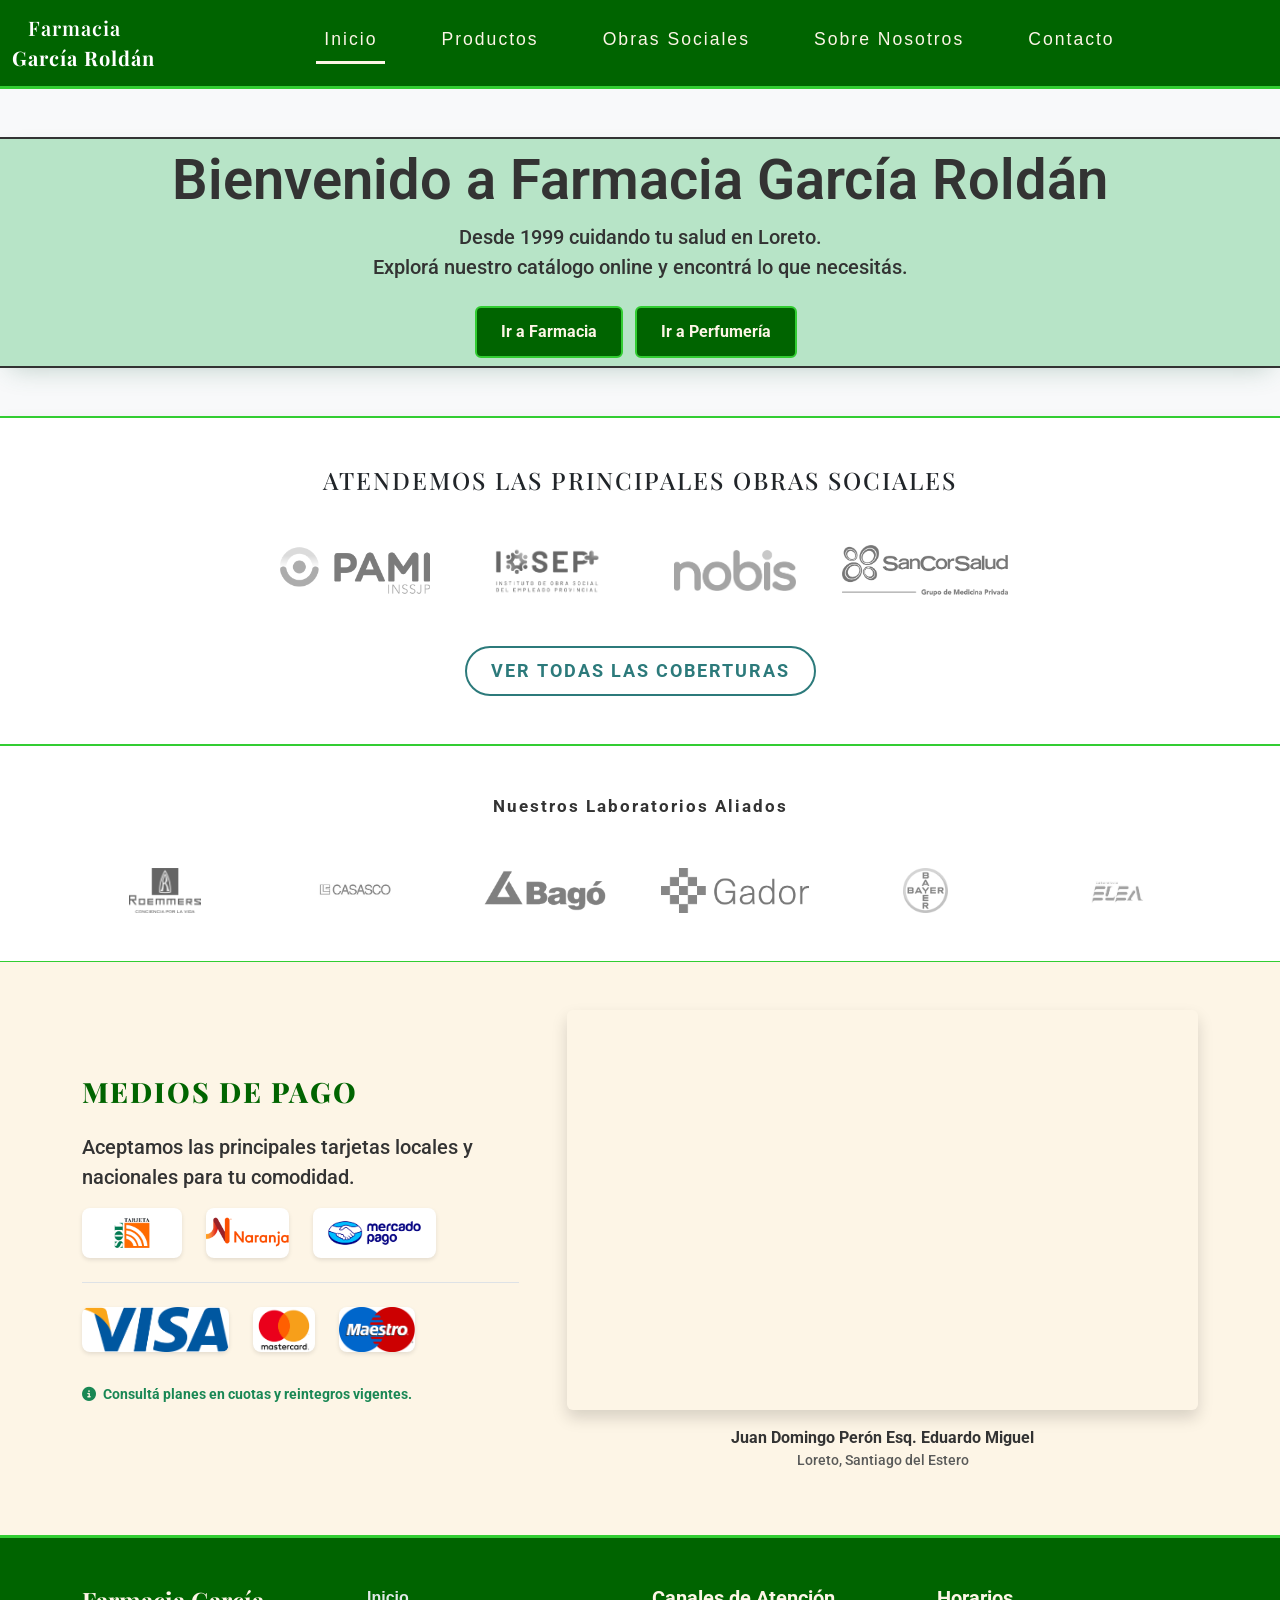
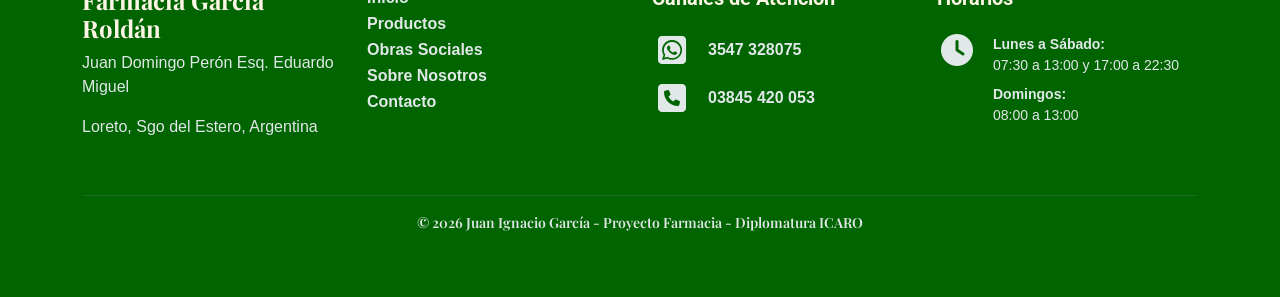
==== commit 04ab1159: "finalizacion de index" ====
--- a/index.html
+++ b/index.html
@@ -8,7 +8,6 @@
       href="https://cdn.jsdelivr.net/npm/bootstrap@5.3.3/dist/css/bootstrap.min.css"
       rel="stylesheet"
     />
-    <link rel="stylesheet" href="styles.css" />
     <link
       rel="stylesheet"
       href="https://cdnjs.cloudflare.com/ajax/libs/font-awesome/6.5.1/css/all.min.css"
@@ -19,6 +18,11 @@
       href="https://fonts.googleapis.com/css2?family=Playfair+Display:ital,wght@0,400..900;1,400..900&display=swap"
       rel="stylesheet"
     />
+    <link
+      href="https://fonts.googleapis.com/css2?family=Playfair+Display:wght@400;700&family=Roboto:wght@300;400;700&display=swap"
+      rel="stylesheet"
+    />
+    <link rel="stylesheet" href="styles.css" />
   </head>
   <body class="d-flex flex-column min-vh-100">
     <header>
@@ -73,11 +77,210 @@
       </nav>
     </header>
 
-    <main class="flex-grow-1">
-      <div class="container mt-5 text-center">
-        <h1>Bienvenido a Farmacia García Roldán</h1>
-        <p>Sección en desarrollo...</p>
-      </div>
+    <main>
+      <section class="hero-farmacia py-2 text-center my-5">
+        <div class="container">
+          <div class="row align-items-center">
+            <div class="col-12">
+              <h1 class="display-4">Bienvenido a Farmacia García Roldán</h1>
+              <p class="lead">
+                Desde 1999 cuidando tu salud en Loreto. <br />
+                Explorá nuestro catálogo online y encontrá lo que necesitás.
+              </p>
+
+              <div class="mt-4">
+                <a
+                  href="pages/productos.html#farmacia"
+                  class="btn-atajo px-4 me-2"
+                  >Ir a Farmacia</a
+                >
+                <a
+                  href="pages/productos.html#perfumeria"
+                  class="btn-atajo px-4 me-2"
+                  >Ir a Perfumería</a
+                >
+              </div>
+            </div>
+          </div>
+        </div>
+      </section>
+
+      <section class="seccion-obras py-5">
+        <div class="container text-center">
+          <h4 class="titulo-cinta mb-5">
+            Atendemos las principales Obras Sociales
+          </h4>
+
+          <div class="row justify-content-center align-items-center g-4">
+            <div class="col-6 col-md-3 col-lg-2">
+              <img
+                src="img/logos/Logo_pami.png"
+                class="img-fluid logo-os"
+                alt="PAMI"
+              />
+            </div>
+            <div class="col-6 col-md-3 col-lg-2">
+              <img
+                src="img/logos/logo_iosep.png"
+                class="img-fluid logo-os"
+                alt="IOSEP"
+              />
+            </div>
+            <div class="col-6 col-md-3 col-lg-2">
+              <img
+                src="img/logos/logo_nobis.png"
+                class="img-fluid logo-os"
+                alt="Nobis"
+              />
+            </div>
+            <div class="col-6 col-md-3 col-lg-2">
+              <img
+                src="img/logos/logo_sancor-salud_02.png"
+                class="img-fluid logo-os"
+                alt="Sancor Salud"
+              />
+            </div>
+          </div>
+
+          <div class="mt-5">
+            <a href="pages/obras-sociales.html#obras-sociales" class="btn-os px-4">
+              Ver todas las coberturas
+            </a>
+          </div>
+        </div>
+      </section>
+
+      <section class="seccion-laboratorios py-5">
+        <div class="container text-center">
+          <p class="titulo-cinta mb-5 small fw-bold">
+            Nuestros Laboratorios Aliados
+          </p>
+          <div class="row justify-content-center align-items-center g-4">
+            <div class="col-4 col-md-2">
+              <img
+                src="img/laboratorios/logo-roemmers.png"
+                class="img-fluid logo-lab"
+                alt="Roemmers"
+              />
+            </div>
+            <div class="col-4 col-md-2">
+              <img
+                src="img/laboratorios/casasco.jpg"
+                class="img-fluid logo-lab"
+                alt="Casasco"
+              />
+            </div>
+            <div class="col-4 col-md-2">
+              <img
+                src="img/laboratorios/Logo-Bago.png"
+                class="img-fluid logo-lab"
+                alt="Bagó"
+              />
+            </div>
+            <div class="col-4 col-md-2">
+              <img
+                src="img/laboratorios/Logo_GADOR.png"
+                class="img-fluid logo-lab"
+                alt="Gador"
+              />
+            </div>
+            <div class="col-4 col-md-2">
+              <img
+                src="img/laboratorios/Logo_Bayer.svg.png"
+                class="img-fluid logo-lab"
+                alt="Bayer"
+              />
+            </div>
+            <div class="col-4 col-md-2">
+              <img
+                src="img/laboratorios/elea.jpg"
+                class="img-fluid logo-lab"
+                alt="Elea"
+              />
+            </div>
+          </div>
+        </div>
+      </section>
+
+      <section class="seccion-final py-5">
+        <div class="container">
+          <div class="row g-5 align-items-center">
+            <div class="col-md-5 text-center text-md-start">
+              <h4 class="mb-4">Medios de Pago</h4>
+              <p class="lead">
+                Aceptamos las principales tarjetas locales y nacionales para tu
+                comodidad.
+              </p>
+
+              <div
+                class="d-flex flex-wrap gap-4 mb-4 justify-content-center justify-content-md-start align-items-center"
+              >
+                <img
+                  src="img/pagos/Logo-Tarjeta-sol.png"
+                  class="img-fluid logo-pago"
+                  alt="Tarjeta Sol"
+                />
+                <img
+                  src="img/pagos/Logo_Naranja.png"
+                  class="img-fluid logo-pago"
+                  alt="Naranja X"
+                />
+                <img
+                  src="img/pagos/Mercado_Pago.svg.png"
+                  class="img-fluid logo-pago"
+                  alt="Mercado Pago"
+                />
+              </div>
+
+              <div
+                class="d-flex flex-wrap gap-4 justify-content-center justify-content-md-start align-items-center border-top pt-4"
+              >
+                <img
+                  src="img/pagos/visa.png"
+                  class="img-fluid logo-pago-secundario"
+                  alt="Visa"
+                />
+                <img
+                  src="img/pagos/Mastercard-logo.png"
+                  class="img-fluid logo-pago-secundario"
+                  alt="Mastercard"
+                />
+                <img
+                  src="img/pagos/Maestro_logo.png"
+                  class="img-fluid logo-pago-secundario"
+                  alt="Maestro"
+                />
+              </div>
+
+              <div class="mt-4 pt-2">
+                <p class="small text-success fw-bold">
+                  <i class="fa-solid fa-circle-info me-1"></i> Consultá planes
+                  en cuotas y reintegros vigentes.
+                </p>
+              </div>
+            </div>
+
+            <div class="col-md-7">
+              <div class="contenedor-mapa shadow rounded overflow-hidden">
+                <iframe
+                  src="https://www.google.com/maps/embed?pb=!1m18!1m12!1m3!1d3512.8990171868604!2d-64.1849147!3d-28.301383!2m3!1f0!2f0!3f0!3m2!1i1024!2i768!4f13.1!3m3!1m2!1s0x943b282fa2c262d7%3A0xf427f398040e1f6!2sFarmacia%20Garc%C3%ADa-Rold%C3%A1n!5e0!3m2!1ses!2sar!4v1774384652675!5m2!1ses!2sar"
+                  class="mapa-farmacia"
+                  style="border: 0"
+                  allowfullscreen=""
+                  loading="lazy"
+                  referrerpolicy="no-referrer-when-downgrade"
+                ></iframe>
+              </div>
+              <div class="text-center mt-3">
+                <p class="mb-0 fw-bold">
+                  Juan Domingo Perón Esq. Eduardo Miguel
+                </p>
+                <p class="text-muted small">Loreto, Santiago del Estero</p>
+              </div>
+            </div>
+          </div>
+        </div>
+      </section>
     </main>
 
     <footer class="footer-farmacia mt-auto py-5">
--- a/styles.css
+++ b/styles.css
@@ -3,6 +3,11 @@
     padding: 0;
     box-sizing: border-box;
 }
+
+html {
+    scroll-behavior: smooth;
+}
+
 :root {
     /* COLORES EXTRAÍDOS DE LA FOTO REAL */
     --verde-fachada: #32CD32;    /* El verde vibrante/loro de las paredes */
@@ -180,11 +185,8 @@
 .card-mapa:active iframe,
 .card-mapa:hover iframe {
     pointer-events: auto;
-    filter: grayscale(0%) contrast(100%); /* Recupera el color */
-}
-
-
-
+    filter: grayscale(0%) contrast(100%);
+}
 
 .bloque-texto {
     background-color: var(--blanco-puro); 
@@ -240,6 +242,315 @@
     text-decoration: underline !important;
 }
 
+.card-requisitos{
+    background-color: var(--blanco-puro);
+    border-radius: 15px;
+    border-left: 5px solid var(--verde-fachada);
+    box-shadow: 0 4px 15px rgba(0,0,0,0.05);
+}
+
+.item-requisito {
+    display: flex;
+    align-items: flex-start;
+    gap: 1.5rem; 
+}
+
+.icono-requisito {
+    color: var(--verde-fachada);
+    font-size: 1.8rem;
+    width: 40px; 
+    text-align: center;
+}
+
+.info-requisito {
+    flex: 1; 
+}
+
+.label-requisito {
+    display: block;
+    font-weight: 700;
+    font-size: 1.1rem;
+    color: var(--negro-suave);
+    margin-bottom: 2px;
+}
+
+.detalle-requisito {
+    margin: 0;
+    font-size: 0.95rem;
+    line-height: 1.4;
+    color: var(--negro-suave); 
+}
+
+.table-responsive{
+    border-left: 5px solid var(--verde-fachada);     
+    background-color: rgba(40, 167, 69, 0.03);
+    border-radius: 15px; 
+    overflow-x: auto;
+    -webkit-overflow-scrolling: touch;
+}
+
+.mi-tabla th{
+    background-color: rgba(40, 167, 69, 0.03);
+    border: none;
+    padding: 15px;
+}
+
+
+.mi-tabla tbody tr:nth-child(even) td {
+    background-color: rgba(40, 167, 69, 0.03);
+}
+
+.mi-tabla tbody tr:nth-child(odd) td {
+    background-color: var(--crema-fondo);
+}
+
+.mi-tabla tbody tr {
+    transition: all 0.2s ease-in-out; 
+}
+
+.mi-tabla tbody tr:hover td {
+    background-color: rgba(40, 167, 69, 0.1);
+    color: var(--verde-oscuro); 
+    cursor: pointer;
+}
+.logo-tabla {
+    width: 60px;
+    height: 40px;
+    background-color: #fff;
+    object-fit: contain;
+    padding: 2px;
+    border-radius: 4px;
+}
+@media (max-width: 768px) {
+    .mi-tabla {
+        min-width: 800px !important; 
+    }
+    .mi-tabla td:first-child {
+        min-width: 180px;
+    }
+}
+
+.btn-atajo {
+    display: inline-block;
+    background-color: var(--verde-oscuro); 
+    color: var(--marfil-letras);
+    text-decoration: none;
+    padding: 12px 28px;
+    border-radius: 6px;
+    font-weight: 700;
+    transition: all 0.3s ease;
+    border: 2px solid var(--verde-fachada);
+}
+
+.btn-atajo:hover {
+    filter: brightness(1.2);
+    transform: translateY(-2px);
+}
+
+.card-producto{
+    background-color: var(--blanco-puro);
+    border: 3px solid var(--verde-fachada);
+    transition: all 0.3s ease;
+    display: flex;
+    flex-direction: column;
+    overflow: hidden;
+    padding: 5px;
+}
+
+.card-producto:hover {
+    transform: translateY(-5px);    
+    box-shadow: 0 10px 20px rgba(0,0,0,0.1); 
+}
+
+.header-producto {
+    padding: 20px;          
+    display: flex;        
+    align-items: center;
+    height: 200px;
+    border-bottom: 2px solid var(--verde-oscuro);        
+}
+
+
+.img-producto {
+    max-width: 100%;        
+    max-height: 100%;      
+    object-fit: contain;    
+    display: block;
+    mix-blend-mode: multiply; 
+    filter: contrast(110%);
+}
+
+.info-producto{
+    padding: 15px;
+}
+
+.btn-comprar {
+    width: 100%;             
+    background-color: var(--verde-oscuro); 
+    color: var(--marfil-letras);
+    border: none;
+    padding: 10px;           
+    border-radius: 10px;     
+    font-weight: 700;
+    text-transform: uppercase;
+    font-size: 0.85rem;
+    cursor: pointer;
+    transition: background-color 0.3s ease;
+    margin-top: 10px;       
+}
+
+.btn-comprar:hover {
+    background-color: var(--verde-fachada);
+    color: var(--negro-suave); 
+}
+
+.seccion-obras{
+    background-color: var(--blanco-puro);
+    font-size: 1.1rem;
+    text-transform: uppercase;
+    letter-spacing: 2px;
+    font-weight: 700;
+    border-top:2px solid var(--verde-fachada);
+    border-bottom:2px solid var(--verde-fachada);
+    box-shadow: 0 4px 15px rgba(0, 0, 0, 0.05); 
+}
+
+.titulo-cinta{
+    font-family: var(--fuente-logo);
+}
+
+.logo-os {
+    max-height: 55px; 
+    width: auto;
+    filter: grayscale(100%); 
+    opacity: 0.7;
+    transition: all 0.3s ease;
+    display: block;
+    margin: 0 auto;
+}
+
+.logo-os:hover {
+    filter: grayscale(0%);
+    opacity: 1;
+    transform: scale(1.05);
+}
+
+.btn-os {
+    display: inline-block;
+    text-decoration: none;
+    color: #2c7a7b; 
+    border: 2px solid #2c7a7b;
+    padding: 10px 25px;
+    border-radius: 50px;
+    font-weight: bold;
+    font-family: var(--fuente-hero);
+    transition: all 0.3s ease;
+}
+
+.btn-os:hover {
+    background-color: #2c7a7b;
+    color: var(--marfil-letras);
+}
+
+.seccion-laboratorios{
+    background-color: var(--blanco-puro);
+    position: relative;
+    border-bottom: 1px solid var(--verde-fachada);
+}
+
+.seccion-laboratorios .titulo-cinta{
+    letter-spacing: 2px;
+    color: var(--negro-suave);
+    font-size: 1.05rem;
+    font-family: var(--fuente-hero);
+}
+
+.logo-lab {
+    max-height: 45px; 
+    width: auto;
+    object-fit: contain;
+    display: block;
+    margin: 0 auto;
+    filter: grayscale(100%);
+    opacity: 0.6;
+    transition: all 0.3s ease;
+}
+
+.logo-lab:hover {
+    filter: grayscale(0%);
+    opacity: 1;
+    transform: scale(1.25);
+}
+
+.seccion-final{
+    background-color:var(--crema-fondo);
+}
+
+.seccion-final h4{
+    font-family: var(--fuente-logo);
+    color: var(--verde-oscuro);
+    font-weight: 800;
+    text-transform: uppercase;
+    font-size: 1.75rem;
+    letter-spacing: 2px;
+}
+
+.seccion-final p{
+    font-family: var(--fuente-hero);
+    color: var(--negro-suave);
+    font-weight: 500;
+}
+
+.logo-pago, 
+.logo-pago-secundario {
+    background-color: #ffffff; 
+    border-radius: 8px;
+    box-shadow: 0 2px 4px rgba(0,0,0,0.1); 
+    transition: all 0.3s ease;
+    object-fit: contain;
+}
+
+.logo-pago {
+    height: 50px; 
+    width: auto;
+}
+
+.logo-pago-secundario {
+    height: 45px;
+    width: auto;
+}
+
+.logo-pago:hover, 
+.logo-pago-secundario:hover {
+    transform: translateY(-3px);
+    box-shadow: 0 4px 8px rgba(0,0,0,0.15);
+}
+
+.contenedor-mapa {
+    width: 100%;
+    border-radius: 15px; 
+    overflow: hidden;    
+    box-shadow: 0 10px 30px rgba(0,0,0,0.1);
+}
+
+.mapa-farmacia {
+    width: 100%;
+    height: 400px; /* Altura en PC */
+    display: block;
+    border: 0;
+}
+
+@media (max-width: 768px) {
+    .mapa-farmacia {
+        height: 300px; 
+    }
+    
+    .seccion-final .col-md-5 {
+        margin-bottom: 2.5rem; 
+    }
+}
+
+
 .footer-farmacia{
     background-color: var(--verde-oscuro);
     border-top: 3px solid var(--verde-fachada);
@@ -279,6 +590,7 @@
 }
 .footer-farmacia .col-md-3{
     border-bottom: solid 2px var(--gris-azulejo);
+    font-family: 'Segoe UI', Tahoma, Geneva, Verdana, sans-serif;
 }
 
 @media (min-width: 768px) {
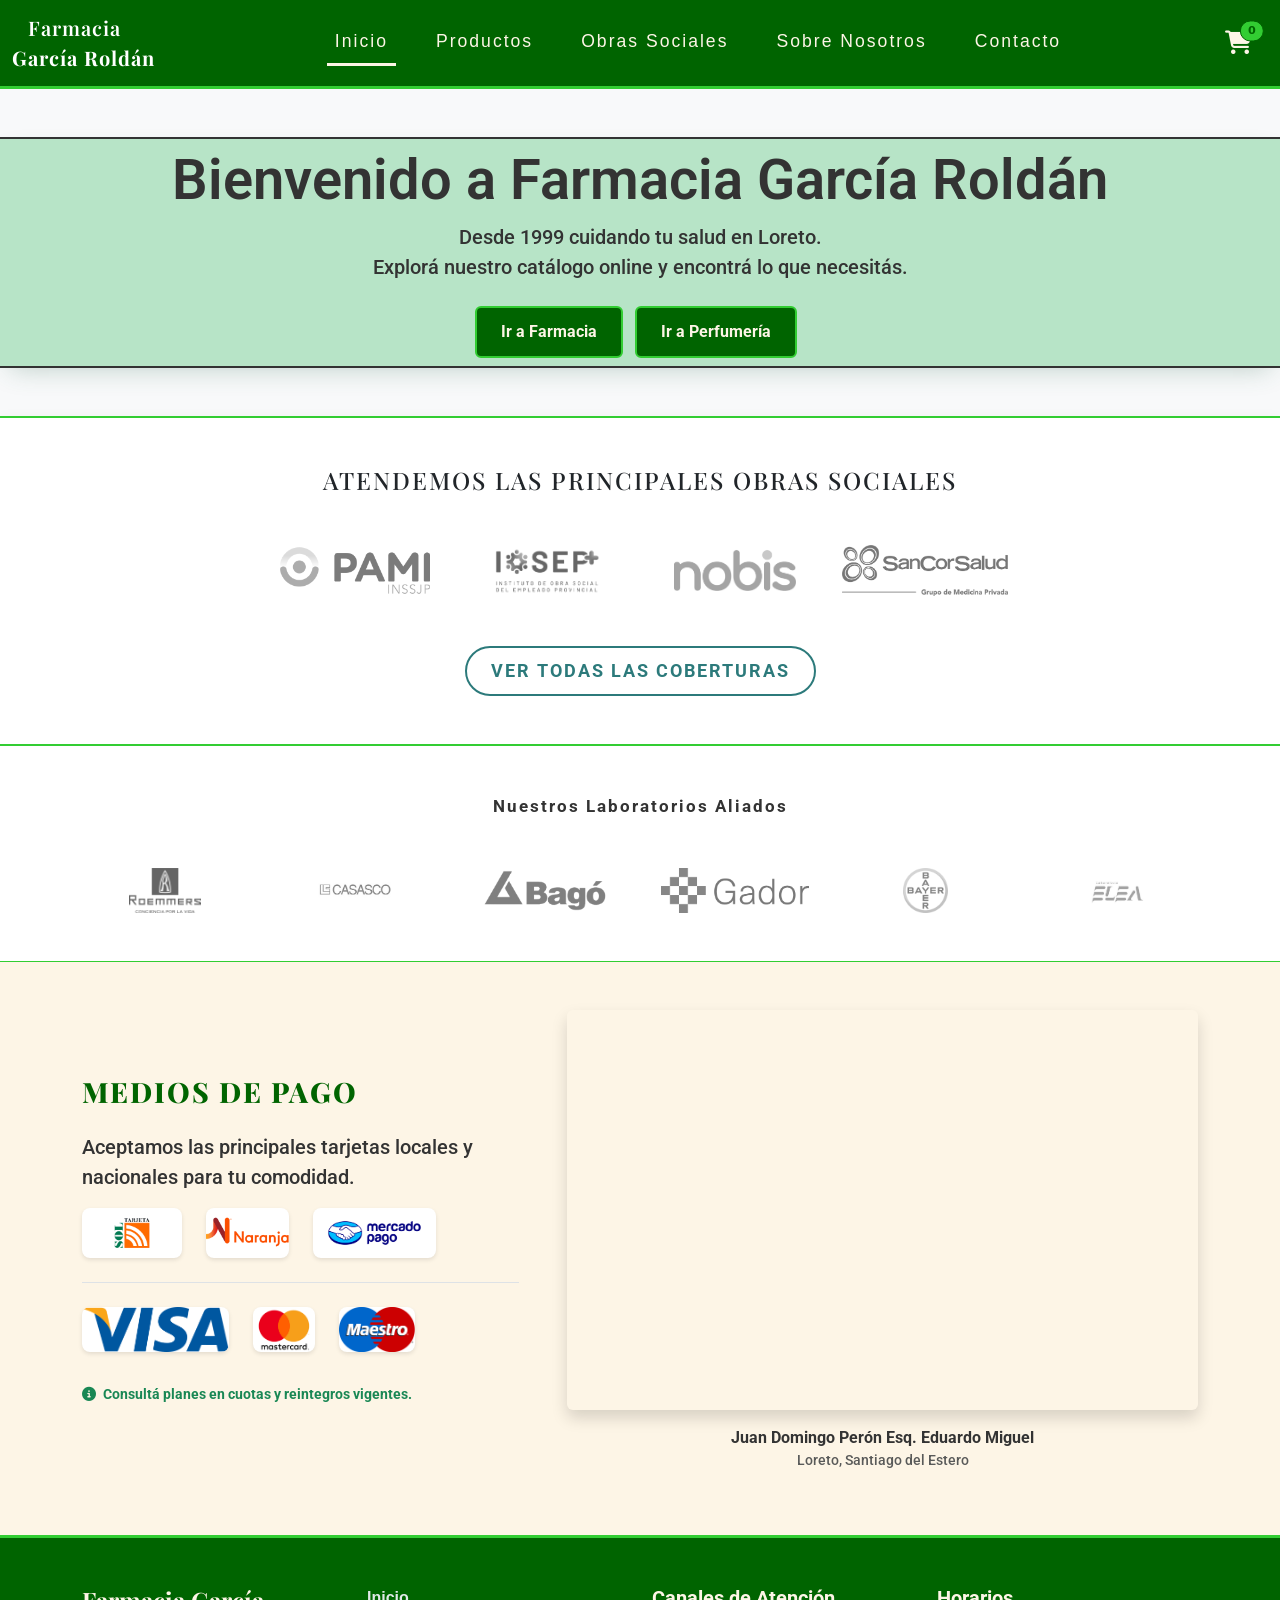
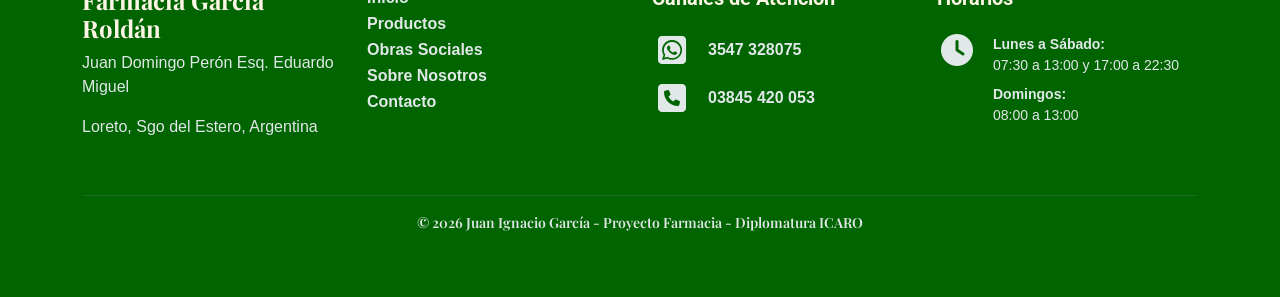
==== commit 9f93429f: "cambios en html y primeras implementaciones de js" ====
--- a/index.html
+++ b/index.html
@@ -27,48 +27,92 @@
   <body class="d-flex flex-column min-vh-100">
     <header>
       <nav class="navbar navbar-expand-lg navbar-farmacia sticky-top">
-        <div class="container-fluid">
+        <div
+          class="container-fluid d-flex justify-content-between align-items-center"
+        >
+          <!-- LOGO -->
           <a class="navbar-brand" href="index.html">
             <span class="ps-3">Farmacia</span> <br />
             <span class="fw-bold">García Roldán</span>
           </a>
 
-          <button
-            class="navbar-toggler"
-            type="button"
-            data-bs-toggle="collapse"
-            data-bs-target="#navbarSupportedContent"
-            aria-controls="navbarSupportedContent"
-            aria-expanded="false"
-            aria-label="Toggle navigation"
-          >
-            <span class="navbar-toggler-icon"></span>
-          </button>
-
-          <div
-            class="collapse navbar-collapse justify-content-center"
-            id="navbarSupportedContent"
-          >
-            <ul class="navbar-nav mx-auto mb-1 mb-lg-1">
-              <li class="nav-item px-4">
-                <a class="nav-link active" aria-current="page" href="index.html"
-                  >Inicio</a
-                >
-              </li>
-              <li class="nav-item px-4">
+          <!-- CONTENEDOR DERECHO: CARRITO + BOTÓN HAMBURGUESA -->
+          <div class="d-flex align-items-center order-lg-3">
+            <!-- EL CARRITO Y SU DESPLEGABLE -->
+            <div class="position-relative me-3">
+              <button
+                id="btn-carrito"
+                class="btn border-0 p-0 position-relative"
+              >
+                <i class="fa-solid fa-cart-shopping fa-xl"></i>
+                <span
+                  id="contador-carrito"
+                  class="position-absolute top-0 start-100 translate-middle badge rounded-pill"
+                >
+                  0
+                </span>
+              </button>
+
+              <!-- VENTANITA DEL CARRITO (Para verla ahora, borrá la clase 'd-none') -->
+              <div
+                id="carrito-desplegable"
+                class="carrito-flotante d-none shadow-lg"
+              >
+                <div
+                  class="p-3 border-bottom text-center fw-bold titulo-carrito"
+                >
+                  Mi Pedido
+                </div>
+                <div id="lista-carrito" class="p-3 text-center">
+                  El carrito está vacío
+                </div>
+                <div class="p-3 border-top">
+                  <div
+                    class="d-flex justify-content-between fw-bold mb-3 total-carrito"
+                  >
+                    <span>Total:</span>
+                    <span>$0</span>
+                  </div>
+                  <a
+                    href="pages/pago.html"
+                    class="btn w-100 fw-bold btn-finalizar"
+                    >Finalizar Compra</a
+                  >
+                </div>
+              </div>
+            </div>
+
+            <!-- BOTÓN HAMBURGUESA (MOBILE) -->
+            <button
+              class="navbar-toggler"
+              type="button"
+              data-bs-toggle="collapse"
+              data-bs-target="#menuPrincipal"
+            >
+              <span class="navbar-toggler-icon"></span>
+            </button>
+          </div>
+
+          <!-- MENÚ DE NAVEGACIÓN -->
+          <div class="collapse navbar-collapse order-lg-2" id="menuPrincipal">
+            <ul class="navbar-nav mx-auto">
+              <li class="nav-item px-3">
+                <a class="nav-link active" href="index.html">Inicio</a>
+              </li>
+              <li class="nav-item px-3">
                 <a class="nav-link" href="pages/productos.html">Productos</a>
               </li>
-              <li class="nav-item px-4">
+              <li class="nav-item px-3">
                 <a class="nav-link" href="pages/obras-sociales.html"
                   >Obras Sociales</a
                 >
               </li>
-              <li class="nav-item px-4">
+              <li class="nav-item px-3">
                 <a class="nav-link" href="pages/sobre-nosotros.html"
                   >Sobre Nosotros</a
                 >
               </li>
-              <li class="nav-item px-4">
+              <li class="nav-item px-3">
                 <a class="nav-link" href="pages/contacto.html">Contacto</a>
               </li>
             </ul>
@@ -143,7 +187,10 @@
           </div>
 
           <div class="mt-5">
-            <a href="pages/obras-sociales.html#obras-sociales" class="btn-os px-4">
+            <a
+              href="pages/obras-sociales.html#obras-sociales"
+              class="btn-os px-4"
+            >
               Ver todas las coberturas
             </a>
           </div>
@@ -346,5 +393,6 @@
     </footer>
 
     <script src="https://cdn.jsdelivr.net/npm/bootstrap@5.3.3/dist/js/bootstrap.bundle.min.js"></script>
+    <script src="script.js"></script>
   </body>
 </html>
--- a/styles.css
+++ b/styles.css
@@ -384,7 +384,7 @@
     padding: 15px;
 }
 
-.btn-comprar {
+.btn-agregar-carrito {
     width: 100%;             
     background-color: var(--verde-oscuro); 
     color: var(--marfil-letras);
@@ -399,7 +399,7 @@
     margin-top: 10px;       
 }
 
-.btn-comprar:hover {
+.btn-agregar-carrito:hover {
     background-color: var(--verde-fachada);
     color: var(--negro-suave); 
 }
@@ -535,7 +535,7 @@
 
 .mapa-farmacia {
     width: 100%;
-    height: 400px; /* Altura en PC */
+    height: 400px; 
     display: block;
     border: 0;
 }
@@ -550,7 +550,81 @@
     }
 }
 
-
+/* =========================================
+   ESTILOS DEL CARRITO Y HOVER
+   ========================================= */
+
+/* Estilos del botón del carrito */
+#btn-carrito {
+    color: var(--marfil-letras);
+    transition: transform 0.2s ease, color 0.2s ease;
+    background: transparent;
+}
+
+#btn-carrito:hover {
+    transform: scale(1.15);
+    color: var(--blanco-puro);
+}
+
+/* Contador sobre el carrito */
+#contador-carrito {
+    background-color: var(--verde-fachada);
+    color: var(--verde-oscuro);
+    font-size: 0.7rem;
+    border: 1px solid var(--verde-oscuro);
+}
+
+/* Contenedor del Carrito Flotante */
+.carrito-flotante {
+    position: absolute;
+    top: 45px; 
+    right: -10px; 
+    width: 320px;
+    background-color: var(--blanco-puro);
+    border: 2px solid var(--verde-oscuro);
+    border-radius: 8px;
+    z-index: 1050;
+    font-family: var(--fuente-hero);
+}
+
+/* Colores internos de la ventanita */
+.titulo-carrito {
+    color: var(--negro-suave);
+    font-family: var(--fuente-logo);
+    font-size: 1.1rem;
+}
+
+#lista-carrito {
+    color: var(--gris-azulejo);
+    min-height: 50px;
+    max-height: 300px;
+    overflow-y: auto;
+}
+
+.total-carrito {
+    color: var(--negro-suave);
+}
+
+/* Botón Finalizar Compra */
+.btn-finalizar {
+    background-color: var(--verde-oscuro);
+    color: var(--marfil-letras);
+    border: 2px solid var(--verde-oscuro);
+    transition: all 0.3s ease;
+}
+
+.btn-finalizar:hover {
+    background-color: var(--verde-fachada);
+    border-color: var(--verde-fachada);
+    color: var(--negro-suave);
+}
+
+/* Ajuste para celulares */
+@media (max-width: 991px) {
+    .carrito-flotante {
+        right: -60px;
+    }
+}
 .footer-farmacia{
     background-color: var(--verde-oscuro);
     border-top: 3px solid var(--verde-fachada);
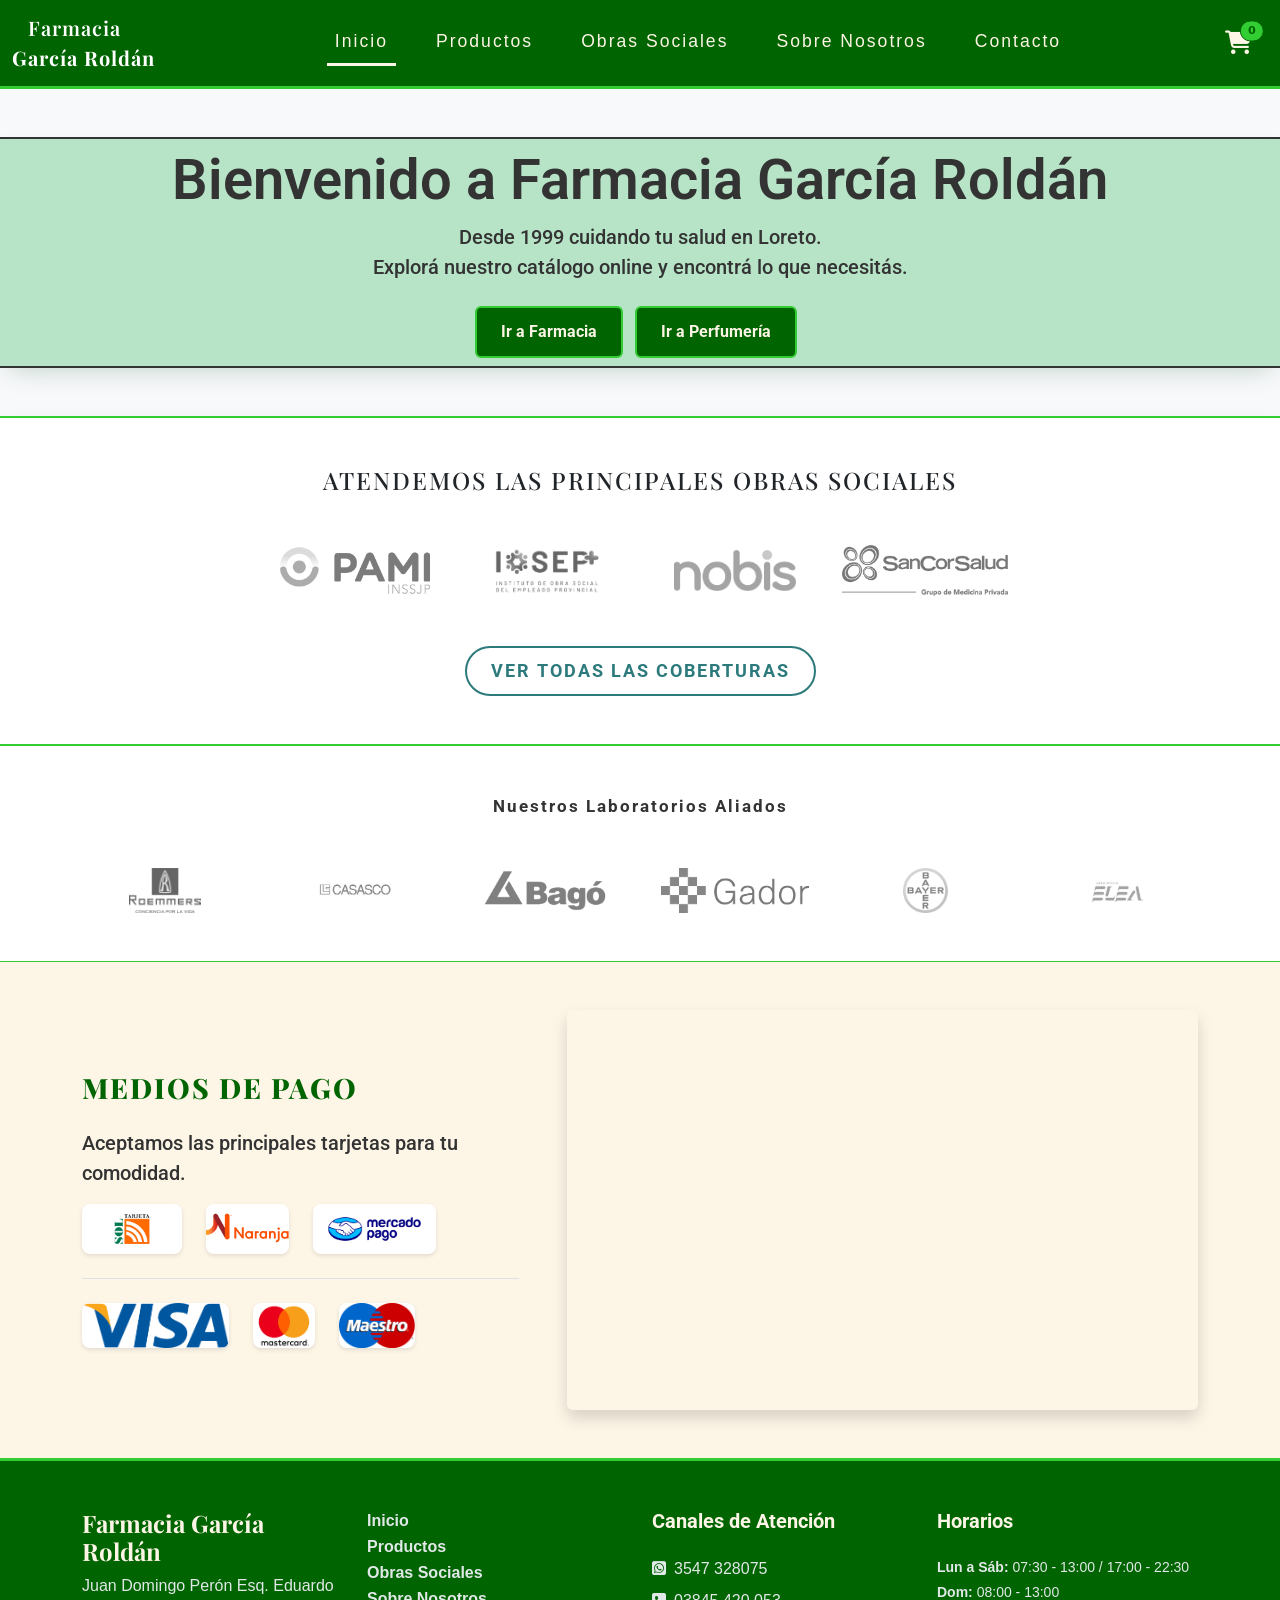
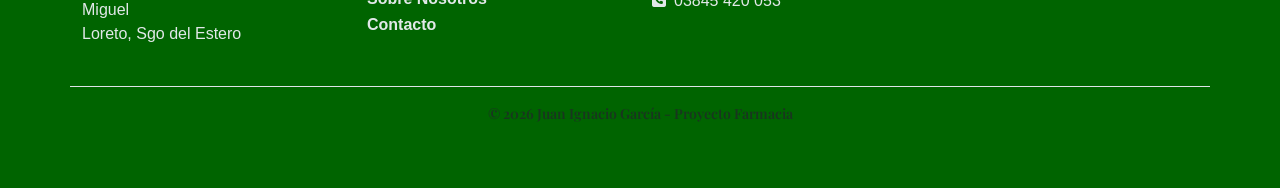
==== commit 4780b33a: "unificacion de html y organizacion del codigo js" ====
--- a/index.html
+++ b/index.html
@@ -3,7 +3,7 @@
   <head>
     <meta charset="UTF-8" />
     <meta name="viewport" content="width=device-width, initial-scale=1.0" />
-    <title>Farmacia Garcia Roldan - Inicio</title>
+    <title>Farmacia Garcia Roldán - Inicio</title>
     <link
       href="https://cdn.jsdelivr.net/npm/bootstrap@5.3.3/dist/css/bootstrap.min.css"
       rel="stylesheet"
@@ -14,10 +14,6 @@
     />
     <link rel="preconnect" href="https://fonts.googleapis.com" />
     <link rel="preconnect" href="https://fonts.gstatic.com" crossorigin />
-    <link
-      href="https://fonts.googleapis.com/css2?family=Playfair+Display:ital,wght@0,400..900;1,400..900&display=swap"
-      rel="stylesheet"
-    />
     <link
       href="https://fonts.googleapis.com/css2?family=Playfair+Display:wght@400;700&family=Roboto:wght@300;400;700&display=swap"
       rel="stylesheet"
@@ -30,15 +26,12 @@
         <div
           class="container-fluid d-flex justify-content-between align-items-center"
         >
-          <!-- LOGO -->
           <a class="navbar-brand" href="index.html">
             <span class="ps-3">Farmacia</span> <br />
             <span class="fw-bold">García Roldán</span>
           </a>
 
-          <!-- CONTENEDOR DERECHO: CARRITO + BOTÓN HAMBURGUESA -->
           <div class="d-flex align-items-center order-lg-3">
-            <!-- EL CARRITO Y SU DESPLEGABLE -->
             <div class="position-relative me-3">
               <button
                 id="btn-carrito"
@@ -48,12 +41,10 @@
                 <span
                   id="contador-carrito"
                   class="position-absolute top-0 start-100 translate-middle badge rounded-pill"
-                >
-                  0
-                </span>
+                  >0</span
+                >
               </button>
 
-              <!-- VENTANITA DEL CARRITO (Para verla ahora, borrá la clase 'd-none') -->
               <div
                 id="carrito-desplegable"
                 class="carrito-flotante d-none shadow-lg"
@@ -71,7 +62,7 @@
                     class="d-flex justify-content-between fw-bold mb-3 total-carrito"
                   >
                     <span>Total:</span>
-                    <span>$0</span>
+                    <span id="precio-total">$0</span>
                   </div>
                   <a
                     href="pages/pago.html"
@@ -82,7 +73,6 @@
               </div>
             </div>
 
-            <!-- BOTÓN HAMBURGUESA (MOBILE) -->
             <button
               class="navbar-toggler"
               type="button"
@@ -93,7 +83,6 @@
             </button>
           </div>
 
-          <!-- MENÚ DE NAVEGACIÓN -->
           <div class="collapse navbar-collapse order-lg-2" id="menuPrincipal">
             <ul class="navbar-nav mx-auto">
               <li class="nav-item px-3">
@@ -131,7 +120,6 @@
                 Desde 1999 cuidando tu salud en Loreto. <br />
                 Explorá nuestro catálogo online y encontrá lo que necesitás.
               </p>
-
               <div class="mt-4">
                 <a
                   href="pages/productos.html#farmacia"
@@ -154,7 +142,6 @@
           <h4 class="titulo-cinta mb-5">
             Atendemos las principales Obras Sociales
           </h4>
-
           <div class="row justify-content-center align-items-center g-4">
             <div class="col-6 col-md-3 col-lg-2">
               <img
@@ -185,14 +172,12 @@
               />
             </div>
           </div>
-
           <div class="mt-5">
             <a
               href="pages/obras-sociales.html#obras-sociales"
               class="btn-os px-4"
+              >Ver todas las coberturas</a
             >
-              Ver todas las coberturas
-            </a>
           </div>
         </div>
       </section>
@@ -255,10 +240,8 @@
             <div class="col-md-5 text-center text-md-start">
               <h4 class="mb-4">Medios de Pago</h4>
               <p class="lead">
-                Aceptamos las principales tarjetas locales y nacionales para tu
-                comodidad.
+                Aceptamos las principales tarjetas para tu comodidad.
               </p>
-
               <div
                 class="d-flex flex-wrap gap-4 mb-4 justify-content-center justify-content-md-start align-items-center"
               >
@@ -278,7 +261,6 @@
                   alt="Mercado Pago"
                 />
               </div>
-
               <div
                 class="d-flex flex-wrap gap-4 justify-content-center justify-content-md-start align-items-center border-top pt-4"
               >
@@ -297,13 +279,6 @@
                   class="img-fluid logo-pago-secundario"
                   alt="Maestro"
                 />
-              </div>
-
-              <div class="mt-4 pt-2">
-                <p class="small text-success fw-bold">
-                  <i class="fa-solid fa-circle-info me-1"></i> Consultá planes
-                  en cuotas y reintegros vigentes.
-                </p>
               </div>
             </div>
 
@@ -315,14 +290,7 @@
                   style="border: 0"
                   allowfullscreen=""
                   loading="lazy"
-                  referrerpolicy="no-referrer-when-downgrade"
                 ></iframe>
-              </div>
-              <div class="text-center mt-3">
-                <p class="mb-0 fw-bold">
-                  Juan Domingo Perón Esq. Eduardo Miguel
-                </p>
-                <p class="text-muted small">Loreto, Santiago del Estero</p>
               </div>
             </div>
           </div>
@@ -335,57 +303,38 @@
         <div class="row">
           <div class="col-md-3 text-center text-md-start mb-4 mb-md-0">
             <h4 class="fw-bold">Farmacia García Roldán</h4>
-            <p>Juan Domingo Perón Esq. Eduardo Miguel</p>
-            <p>Loreto, Sgo del Estero, Argentina</p>
-          </div>
-
+            <p>
+              Juan Domingo Perón Esq. Eduardo Miguel<br />Loreto, Sgo del Estero
+            </p>
+          </div>
           <div class="col-md-3 text-center text-md-start mb-4 mb-md-0">
             <ul class="list-unstyled">
-              <li><a href="../index.html">Inicio</a></li>
-              <li><a href="productos.html">Productos</a></li>
-              <li><a href="obras-sociales.html">Obras Sociales</a></li>
-              <li><a href="sobre-nosotros.html">Sobre Nosotros</a></li>
-              <li><a href="contacto.html">Contacto</a></li>
+              <li><a href="index.html">Inicio</a></li>
+              <li><a href="pages/productos.html">Productos</a></li>
+              <li><a href="pages/obras-sociales.html">Obras Sociales</a></li>
+              <li><a href="pages/sobre-nosotros.html">Sobre Nosotros</a></li>
+              <li><a href="pages/contacto.html">Contacto</a></li>
             </ul>
           </div>
-
           <div class="col-md-3 text-center text-md-start mb-4 mb-md-0">
             <h5 class="fw-bold mb-4">Canales de Atención</h5>
-            <div class="d-inline-block text-start">
-              <div class="mb-3 d-flex align-items-center">
-                <i
-                  class="fa-brands fa-square-whatsapp fa-2x me-3 fixed-width"
-                ></i>
-                <span class="fw-bold">3547 328075</span>
-              </div>
-              <div class="mb-3 d-flex align-items-center">
-                <i class="fa-solid fa-square-phone fa-2x me-3 fixed-width"></i>
-                <span class="fw-bold">03845 420 053</span>
-              </div>
-            </div>
-          </div>
-
-          <div class="col-md-3 text-center text-md-start mb-5 mb-md-0">
+            <p class="mb-2">
+              <i class="fa-brands fa-square-whatsapp me-2"></i>3547 328075
+            </p>
+            <p><i class="fa-solid fa-square-phone me-2"></i>03845 420 053</p>
+          </div>
+          <div class="col-md-3 text-center text-md-start">
             <h5 class="fw-bold mb-4">Horarios</h5>
-            <div class="d-inline-block text-start">
-              <div class="d-flex align-items-start mb-4">
-                <i class="fa-solid fa-clock fa-2x me-3 fixed-width"></i>
-                <div>
-                  <p class="small fw-bold mb-0">Lunes a Sábado:</p>
-                  <p class="small mb-2">07:30 a 13:00 y 17:00 a 22:30</p>
-                  <p class="small fw-bold mb-0">Domingos:</p>
-                  <p class="small mb-0">08:00 a 13:00</p>
-                </div>
-              </div>
-            </div>
-          </div>
-        </div>
-
-        <div class="row">
-          <div class="col-12 text-center mt-4">
-            <hr class="border-secondary opacity-25" />
-            <p class="small">
-              © 2026 Juan Ignacio García - Proyecto Farmacia - Diplomatura ICARO
+            <p class="small mb-1">
+              <b>Lun a Sáb:</b> 07:30 - 13:00 / 17:00 - 22:30
+            </p>
+            <p class="small"><b>Dom:</b> 08:00 - 13:00</p>
+          </div>
+        </div>
+        <div class="row mt-4">
+          <div class="col-12 text-center border-top pt-3">
+            <p class="small text-muted">
+              © 2026 Juan Ignacio García - Proyecto Farmacia
             </p>
           </div>
         </div>
@@ -393,6 +342,6 @@
     </footer>
 
     <script src="https://cdn.jsdelivr.net/npm/bootstrap@5.3.3/dist/js/bootstrap.bundle.min.js"></script>
-    <script src="script.js"></script>
+    <script src="js/main.js"></script>
   </body>
 </html>
